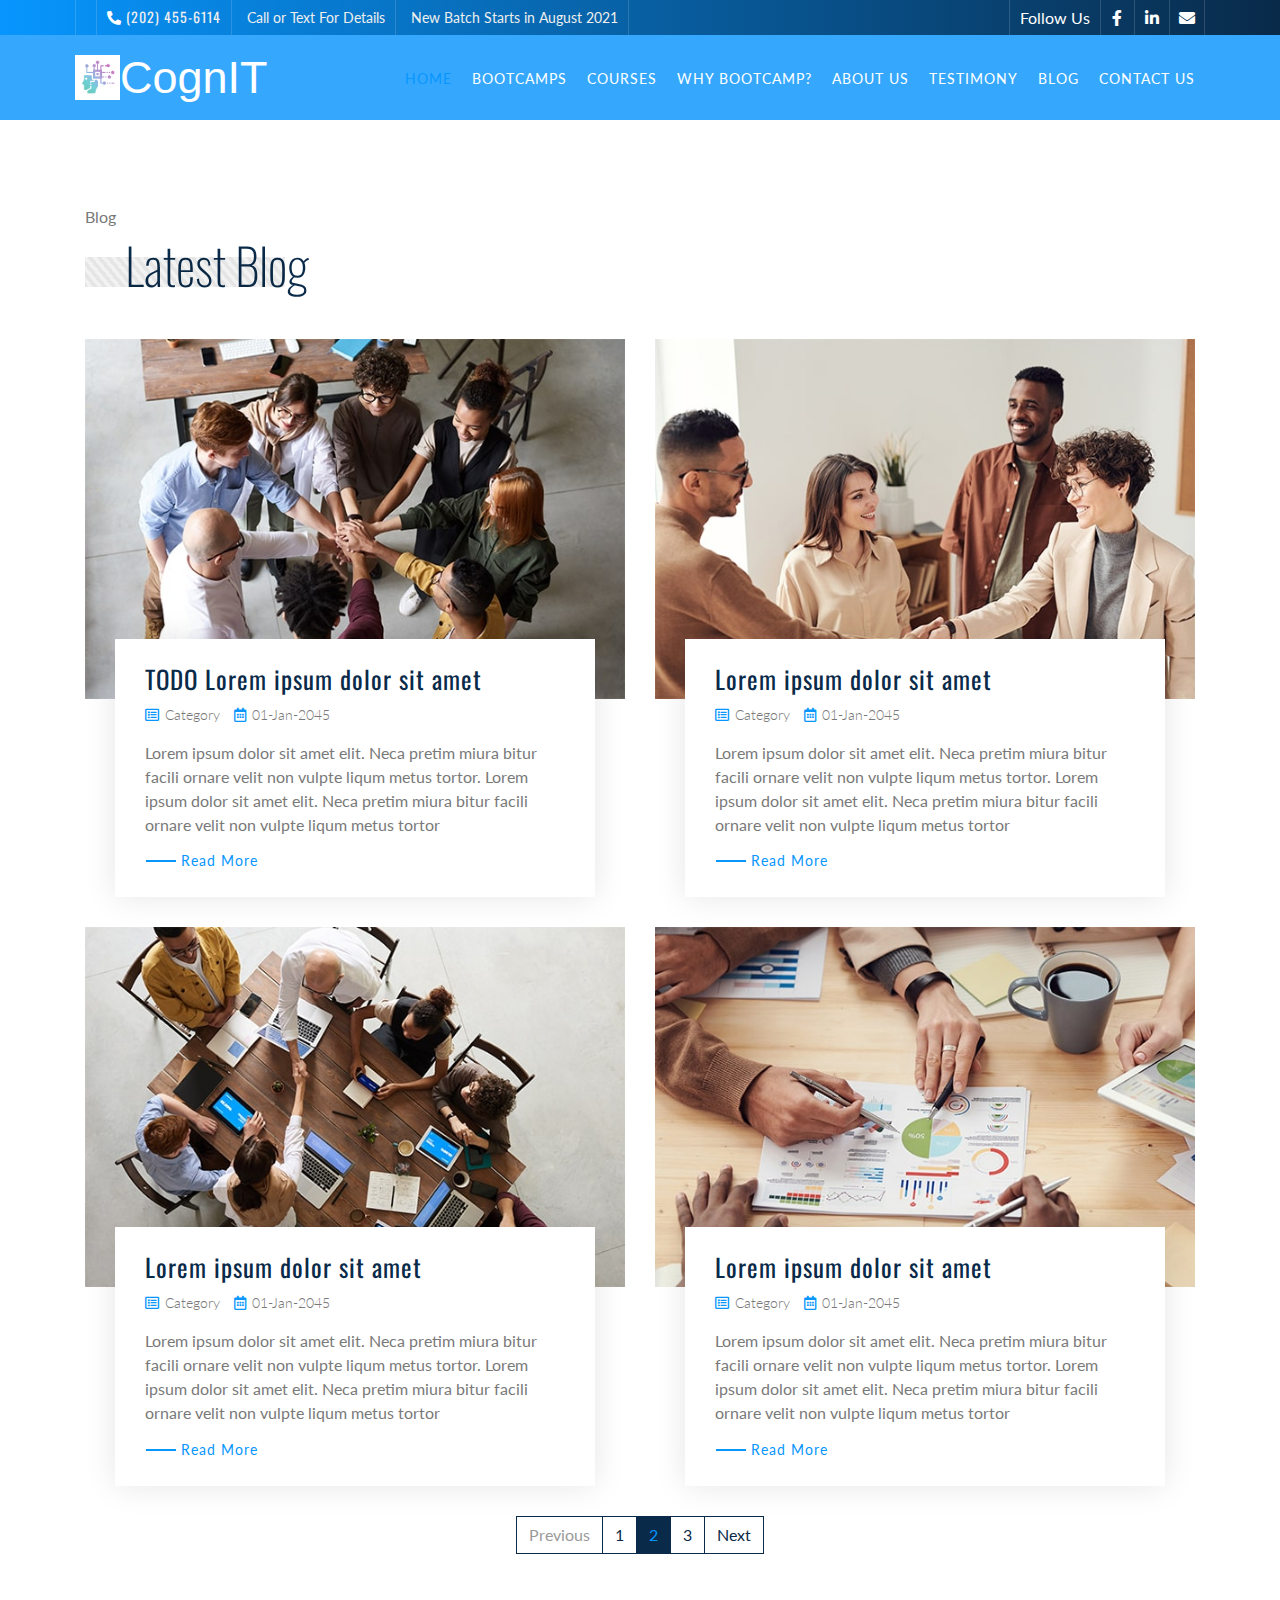
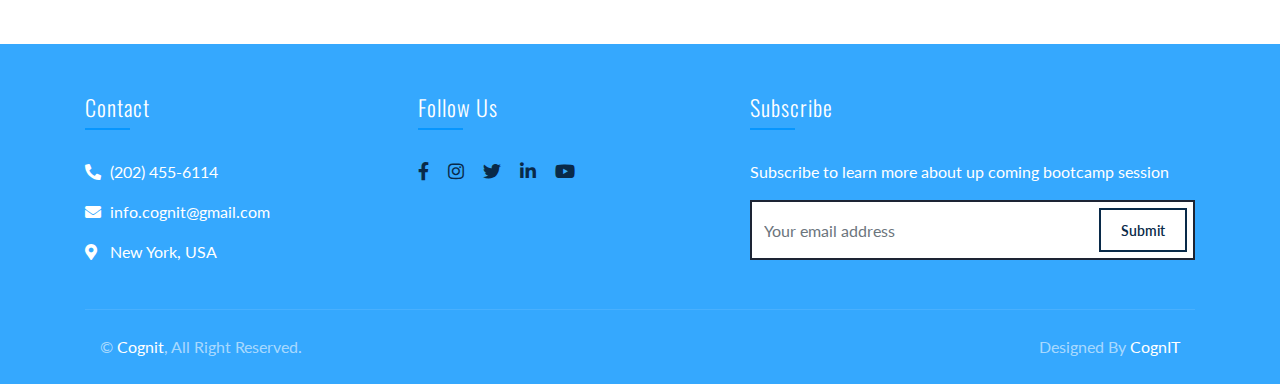
==== blog.html @ 8cdeff23 "Adding header and footer to blog page" ====
<!DOCTYPE html>
<html lang="en">
    <head>
        <meta charset="utf-8">
        <title>Confer - Consulting Website Template Free Download</title>
        <meta content="width=device-width, initial-scale=1.0" name="viewport">
        <meta content="Consulting Website Template Free Download" name="keywords">
        <meta content="Consulting Website Template Free Download" name="description">

        <!-- Favicon -->
        <link href="img/favicon.ico" rel="icon">

        <!-- Google Font -->
        <link href="https://fonts.googleapis.com/css2?family=Lato&family=Oswald:wght@200;300;400&display=swap" rel="stylesheet">
        
        <!-- CSS Libraries -->
        <link href="https://stackpath.bootstrapcdn.com/bootstrap/4.4.1/css/bootstrap.min.css" rel="stylesheet">
        <link href="https://cdnjs.cloudflare.com/ajax/libs/font-awesome/5.10.0/css/all.min.css" rel="stylesheet">
        <link href="lib/animate/animate.min.css" rel="stylesheet">
        <link href="lib/owlcarousel/assets/owl.carousel.min.css" rel="stylesheet">

        <!-- Template Stylesheet -->
        <link href="css/style.css" rel="stylesheet">
    </head>

        <body class="page">
        <!-- Top Bar Start -->
        <div class="top-bar d-none d-md-block">
            <div class="container-fluid">
                <div class="row">
                    <div class="col-md-8">
                        <div class="top-bar-left">
                            <div class="text">
                            </div>
                            <div class="text">
                                <i class="fa fa-phone-alt"></i>
                                <h2>(202) 455-6114</h2>
                            </div>
                            <div class="text">
                                <p>Call or Text For Details</p>
                            </div>
                            <div class="text" class="announcement">
                                <p>New Batch Starts in August 2021</p>
                            </div>
                        </div>
                    </div>
                    <div class="col-md-4">
                        <div class="top-bar-right">
                            <div class="text">Follow Us</div>
                            <div class="social">
                                <a href="https://www.facebook.com/cognit.info" target="_blank"><i class="fab fa-facebook-f"></i></a>
                                <a href=""><i class="fab fa-linkedin-in"></i></a>
                                <!--                                <a href=""><i class="fab fa-instagram"></i></a>-->
                                <!--                                <a href=""><i class="fab fa-twitter"></i></a>-->
                                <a href="mailto: info.cognit@gmail.com"><i class="fab fa fa-envelope"></i></a>
                            </div>
                        </div>
                    </div>
                </div>
            </div>
        </div>
        <!-- Top Bar End -->

        <!-- Nav Bar Start -->
        <div class="navbar navbar-expand-lg bg-dark navbar-dark">
            <div class="container-fluid">
                <img class="navbar-brand-logo" src="img/cognit-logo.png" alt="Image">
                <a href="index.html" class="navbar-brand">CognIT</a>
                <button type="button" class="navbar-toggler" data-toggle="collapse" data-target="#navbarCollapse">
                    <span class="navbar-toggler-icon"></span>
                </button>

                <div class="collapse navbar-collapse justify-content-between" id="navbarCollapse">
                    <div class="navbar-nav ml-auto">
                        <a href="index.html" class="nav-item nav-link active">Home</a>
                        <a href="index.html#bootcamps" class="nav-item nav-link">Bootcamps</a>
                        <a href="index.html#courses" class="nav-item nav-link">Courses</a>
                        <a href="index.html#why-bootcamp" class="nav-item nav-link">Why Bootcamp?</a>
                        <a href="index.html#about-us" class="nav-item nav-link">About Us</a>
                        <a href="index.html#testimonial" class="nav-item nav-link">Testimony</a>
                        <a href="blog.html" class="nav-item nav-link">Blog</a>
                        <a href="contact-us.html" class="nav-item nav-link">Contact Us</a>
                    </div>
                </div>
            </div>
        </div>
        <!-- Nav Bar End -->
        
        <!-- Blog Start -->
        <div class="blog blog-page mt-125">
            <div class="container">
                <div class="section-header">
                    <p>Blog</p> <!--CognIT Blog-->
                    <h2>Latest Blog</h2>
                </div>
                <div class="row">
                    <div class="col-md-6">
                        <div class="blog-item">
                            <div class="blog-img">
                                <img src="img/blog-1.jpg" alt="Blog">
                            </div>
                            <div class="blog-content">
                                <h2 class="blog-title"> TODO Lorem ipsum dolor sit amet</h2>
                                <div class="blog-meta">
                                    <i class="fa fa-list-alt"></i>
                                    <a href="">Category</a>
                                    <i class="fa fa-calendar-alt"></i>
                                    <p>01-Jan-2045</p>
                                </div>
                                <div class="blog-text">
                                    <p>
                                        Lorem ipsum dolor sit amet elit. Neca pretim miura bitur facili ornare velit non vulpte liqum metus tortor. Lorem ipsum dolor sit amet elit. Neca pretim miura bitur facili ornare velit non vulpte liqum metus tortor
                                    </p>
                                    <a class="btn" href="">Read More</a>
                                </div>
                            </div>
                        </div>
                    </div>
                    <div class="col-md-6">
                        <div class="blog-item">
                            <div class="blog-img">
                                <img src="img/blog-2.jpg" alt="Blog">
                            </div>
                            <div class="blog-content">
                                <h2 class="blog-title">Lorem ipsum dolor sit amet</h2>
                                <div class="blog-meta">
                                    <i class="fa fa-list-alt"></i>
                                    <a href="">Category</a>
                                    <i class="fa fa-calendar-alt"></i>
                                    <p>01-Jan-2045</p>
                                </div>
                                <div class="blog-text">
                                    <p>
                                        Lorem ipsum dolor sit amet elit. Neca pretim miura bitur facili ornare velit non vulpte liqum metus tortor. Lorem ipsum dolor sit amet elit. Neca pretim miura bitur facili ornare velit non vulpte liqum metus tortor
                                    </p>
                                    <a class="btn" href="">Read More</a>
                                </div>
                            </div>
                        </div>
                    </div>
                    <div class="col-md-6">
                        <div class="blog-item">
                            <div class="blog-img">
                                <img src="img/blog-3.jpg" alt="Blog">
                            </div>
                            <div class="blog-content">
                                <h2 class="blog-title">Lorem ipsum dolor sit amet</h2>
                                <div class="blog-meta">
                                    <i class="fa fa-list-alt"></i>
                                    <a href="">Category</a>
                                    <i class="fa fa-calendar-alt"></i>
                                    <p>01-Jan-2045</p>
                                </div>
                                <div class="blog-text">
                                    <p>
                                        Lorem ipsum dolor sit amet elit. Neca pretim miura bitur facili ornare velit non vulpte liqum metus tortor. Lorem ipsum dolor sit amet elit. Neca pretim miura bitur facili ornare velit non vulpte liqum metus tortor
                                    </p>
                                    <a class="btn" href="">Read More</a>
                                </div>
                            </div>
                        </div>
                    </div>
                    <div class="col-md-6">
                        <div class="blog-item">
                            <div class="blog-img">
                                <img src="img/blog-4.jpg" alt="Blog">
                            </div>
                            <div class="blog-content">
                                <h2 class="blog-title">Lorem ipsum dolor sit amet</h2>
                                <div class="blog-meta">
                                    <i class="fa fa-list-alt"></i>
                                    <a href="">Category</a>
                                    <i class="fa fa-calendar-alt"></i>
                                    <p>01-Jan-2045</p>
                                </div>
                                <div class="blog-text">
                                    <p>
                                        Lorem ipsum dolor sit amet elit. Neca pretim miura bitur facili ornare velit non vulpte liqum metus tortor. Lorem ipsum dolor sit amet elit. Neca pretim miura bitur facili ornare velit non vulpte liqum metus tortor
                                    </p>
                                    <a class="btn" href="">Read More</a>
                                </div>
                            </div>
                        </div>
                    </div>
                </div>
                <div class="row">
                    <div class="col-12">
                        <ul class="pagination justify-content-center">
                            <li class="page-item disabled"><a class="page-link" href="#">Previous</a></li>
                            <li class="page-item"><a class="page-link" href="#">1</a></li>
                            <li class="page-item active"><a class="page-link" href="#">2</a></li>
                            <li class="page-item"><a class="page-link" href="#">3</a></li>
                            <li class="page-item"><a class="page-link" href="#">Next</a></li>
                        </ul> 
                    </div>
                </div>
            </div>
        </div>
        <!-- Blog End -->

        <!-- Footer Start -->
        <div class="footer">
            <div class="container">
                <div class="row">
                    <div class="col-lg-7">
                        <div class="row">
                            <div class="col-md-6">
                                <div class="footer-contact">
                                    <h2>Contact</h2>
                                    <p><i class="fa fa-phone-alt"></i>(202) 455-6114</p>
                                    <p><i class="fa fa-envelope"></i>info.cognit@gmail.com</p>
                                    <p><i class="fa fa-map-marker-alt"></i>New York, USA</p>
                                </div>
                            </div>
                            <div class="col-md-6">
                                <div class="footer-contact">
                                    <h2>Follow Us</h2>
                                    <div class="footer-social">
                                        <a href="https://www.facebook.com/cognit.info"><i class="fab fa-facebook-f"></i></a>
                                        <a href="TODO"><i class="fab fa-instagram"></i></a>
                                        <a href="TODO"><i class="fab fa-twitter"></i></a>
                                        <a href="TODO"><i class="fab fa-linkedin-in"></i></a>
                                        <a href="TODO"><i class="fab fa-youtube"></i></a>
                                    </div>
                                </div>
                            </div>
                        </div>
                    </div>
                    <div class="col-lg-5">
                        <div class="footer-newsletter">
                            <h2>Subscribe</h2>
                            <p>
                                Subscribe to learn more about up coming bootcamp session
                            </p>
                            <div class="form">
                                <input class="form-control" placeholder="Your email address">
                                <button class="btn">Submit</button>
                            </div>
                        </div>
                    </div>
                </div>
            </div>
            <div class="container copyright">
                <div class="row">
                    <div class="col-md-6">
                        <p>&copy; <a href="#">Cognit</a>, All Right Reserved.</p>
                    </div>
                    <div class="col-md-6">
                        <!--<p>Designed By <a href="https://htmlcodex.com">HTML Codex</a></p>-->
                        <p>Designed By <a href="#">CognIT</a></p>
                    </div>
                </div>
            </div>
        </div>
        <!-- Footer End -->

        <a href="#" class="back-to-top"><i class="fa fa-chevron-up"></i></a>

        <!-- JavaScript Libraries -->
        <script src="https://code.jquery.com/jquery-3.4.1.min.js"></script>
        <script src="https://stackpath.bootstrapcdn.com/bootstrap/4.4.1/js/bootstrap.bundle.min.js"></script>
        <script src="lib/easing/easing.min.js"></script>
        <script src="lib/owlcarousel/owl.carousel.min.js"></script>
        <script src="lib/waypoints/waypoints.min.js"></script>
        <script src="lib/counterup/counterup.min.js"></script>
        
        <!-- Contact Javascript File -->
        <script src="mail/jqBootstrapValidation.min.js"></script>
        <script src="mail/contact.js"></script>

        <!-- Template Javascript -->
        <script src="js/main.js"></script>
    </body>
</html>
---- css/style.css ----
/*******************************/
/********* General CSS *********/
/*******************************/
body {
    color: #797979;
    background: #ffffff;
    font-family: 'Lato', sans-serif;
}

h1,
h2, 
h3, 
h4,
h5, 
h6 {
    color: #092a49;
    font-family: 'Oswald', sans-serif;
}

a {
    color: #454545;
    transition: .3s;
}

a:hover,
a:active,
a:focus {
    color: #092a49;
    outline: none;
    text-decoration: none;
}

.btn:focus,
.form-control:focus {
    box-shadow: none;
}

.container-fluid {
    max-width: 1366px;
}

.back-to-top {
    position: fixed;
    display: none;
    background: #0796fe;
    width: 44px;
    height: 44px;
    text-align: center;
    line-height: 1;
    font-size: 22px;
    right: 15px;
    bottom: 15px;
    transition: background 0.5s;
    z-index: 9;
}

.back-to-top i {
    color: #092a49;
    padding-top: 10px;
}

.back-to-top:hover {
    background: #092a49;
}

.back-to-top:hover i {
    color: #0796fe;
}

@media (min-width: 992px) {
    .mt-125 {
        margin-top: 125px;
    }
}


/**********************************/
/********** Top Bar CSS ***********/
/**********************************/
.top-bar {
    position: relative;
    height: 35px;
    background-image: linear-gradient(to right, #0796fe, #092a49);
}

.top-bar .top-bar-left {
    display: flex;
    align-items: center;
    justify-content: flex-start;
}

.top-bar .top-bar-right {
    display: flex;
    align-items: center;
    justify-content: flex-end;
}

.top-bar .text {
    display: flex;
    align-items: center;
    justify-content: center;
    flex-direction: row;
    height: 35px;
    padding: 0 10px;
    text-align: center;
    border-left: 1px solid rgba(255, 255, 255, .15);
    color: #ffffff;
}

.top-bar .text .announcement {

}

.top-bar .text:last-child {
    border-right: 1px solid rgba(255, 255, 255, .15);
}

.top-bar .text i {
    font-size: 14px;
    color: #ffffff;
    margin-right: 5px;
}

.top-bar .text h2 {
    color: #eeeeee;
    font-weight: 400;
    font-size: 14px;
    letter-spacing: 1px;
    margin: 0;
}

.top-bar .text p {
    color: #eeeeee;
    font-size: 14px;
    font-weight: 400;
    margin: 0 0 0 5px;
}

.top-bar .social {
    display: flex;
    height: 35px;
    font-size: 0;
    justify-content: flex-end;
}

.top-bar .social a {
    display: flex;
    align-items: center;
    justify-content: center;
    width: 35px;
    height: 100%;
    font-size: 16px;
    color: #ffffff;
    border-right: 1px solid rgba(255, 255, 255, .15);
}

.top-bar .social a:first-child {
    border-left: 1px solid rgba(255, 255, 255, .15);
}

.top-bar .social a:hover {
    color: #092a49;
    background: #ffffff;
}

@media (min-width: 992px) {
    .top-bar {
        padding: 0 60px;
    }
}


/**********************************/
/*********** Nav Bar CSS **********/
/**********************************/
.navbar {
    position: relative;
    transition: .5s;
    z-index: 999;
}

.navbar.nav-sticky {
    position: fixed;
    top: 0;
    width: 100%;
    box-shadow: 0 2px 5px rgba(0, 0, 0, .3);
    transition: .5s;
}

.navbar .navbar-brand {
    margin: 0;
    color: #ffffff;
    font-size: 45px;
    line-height: 0px;
    font-weight: 200;
    font-family: Helvetica;
    /*text-transform: uppercase;*/
}

.navbar-brand-logo {
    max-width: 45px;
    max-height: 45px;
}

.navbar-dark .navbar-nav .nav-link,
.navbar-dark .navbar-nav .nav-link:focus,
.navbar-dark .navbar-nav .nav-link:hover,
.navbar-dark .navbar-nav .nav-link.active {
    padding: 10px 10px 8px 10px;
    color: #ffffff;
}

.navbar-dark .navbar-nav .nav-link:hover,
.navbar-dark .navbar-nav .nav-link.active {
    color: #0796fe;
    transition: none;
}

.navbar .dropdown-menu {
    margin-top: 0;
    border: 0;
    border-radius: 0;
    background: #f8f9fa;
}

@media (min-width: 992px) {
    .navbar {
        position: absolute;
        width: 100%;
        top: 35px;
        padding: 20px 60px;
        background: rgba(9, 42, 73, .2)!important;
        z-index: 9;
    }
    
    .navbar.nav-sticky {
        padding: 10px 60px;
        background: #35a8fe !important;
    }
    
    .page .navbar {
        background: #35a8fe !important;
    }
    
    .navbar a.nav-link {
        padding: 8px 15px;
        font-size: 14px;
        letter-spacing: 1px;
        text-transform: uppercase;
    }
}

@media (max-width: 991.98px) {   
    .navbar {
        padding: 15px;
        background: #092a49 !important;
    }
    
    .navbar a.nav-link {
        padding: 5px;
    }
    
    .navbar .dropdown-menu {
        box-shadow: none;
    }
}


/*******************************/
/********** Hero CSS ***********/
/*******************************/
.carousel {
    position: relative;
    width: 100%;
    height: calc(100vh - 35px);
    min-height: 400px;
    background: #ffffff;
    margin-top: 5px;
    margin-bottom: 45px;
}

.carousel .container-fluid {
    padding: 0;
}

.carousel .carousel-item {
    position: relative;
    width: 100%;
    height: calc(100vh - 35px);
    display: flex;
    align-items: center;
    justify-content: center;
    flex-direction: column;
}

.carousel .carousel-img {
    position: relative;
    width: 100%;
    height: 100%;
    text-align: right;
    overflow: hidden;
}

.carousel .carousel-img::after {
    position: absolute;
    content: "";
    top: 0;
    right: 0;
    bottom: 0;
    left: 0;
    background: rgba(9, 42, 73, .3);
    z-index: 1;
}

.carousel .carousel-img img {
    width: 100%;
    height: 100%;
    object-fit: cover;
}

.carousel .carousel-text {
    position: absolute;
    max-width: 700px;
    height: calc(100vh - 35px);
    display: flex;
    align-items: center;
    justify-content: center;
    flex-direction: column;
    z-index: 2;
}

.carousel .carousel-text h1 {
    text-align: center;
    color: #0a96fe;
    font-size: 60px;
    font-weight: 200;
    margin-bottom: 20px;
    font-family: Helvetica;
}

.carousel .carousel-text h3 {
    text-align: center;
    color: #ffffff;
    font-size: 30px;
    font-weight: 200;
    margin-bottom: 20px;
    font-style: italic;
}

.carousel .carousel-text p {
    color: #ffffff;
    text-align: center;
    font-size: 16px;
    margin-bottom: 25px;
}

.carousel .carousel-text .btn {
    padding: 15px 30px;
    font-size: 16px;
    letter-spacing: 1px;
    color: #ffffff;
    background: none;
    border: 2px solid #ffffff;
    border-radius: 0;
    transition: .3s;
}

.carousel .carousel-text .btn i {
    margin-right: 5px;
}

.carousel .carousel-text .btn:hover {
    color: #0796fe;
    background: #ffffff;
}

.carousel .carousel-btn .btn:first-child {
    margin-right: 15px;
}

.carousel .owl-nav {
    position: absolute;
    width: 122px;
    right: 2px;
    bottom: 2px;
    display: flex;
    z-index: 9;
}

.carousel .owl-nav .owl-prev,
.carousel .owl-nav .owl-next {
    width: 60px;
    height: 60px;
    display: flex;
    align-items: center;
    justify-content: center;
    color: #0796fe;
    background: #092a49;
    font-size: 22px;
    transition: .5s;
}

.carousel .owl-nav .owl-prev:hover,
.carousel .owl-nav .owl-next:hover {
    color: #ffffff;
    background: #0796fe;
}

.carousel .owl-nav .owl-prev {
    margin-right: 2px;
}

.carousel .animated {
    -webkit-animation-duration: 3s;
    animation-duration: 3s;
}

#videoModal .modal-dialog {
    position: relative;
    max-width: 800px;
    margin: 60px auto 0 auto;
}

#videoModal .modal-body {
    position: relative;
    padding: 0px;
}

#videoModal .close {
    position: absolute;
    width: 30px;
    height: 30px;
    right: 0px;
    top: -30px;
    z-index: 999;
    font-size: 30px;
    font-weight: normal;
    color: #ffffff;
    background: #000000;
    opacity: 1;
}

@media (max-width: 991.98px) {
    .carousel,
    .carousel .carousel-item,
    .carousel .carousel-text {
        height: calc(100vh - 105px);
    }
    
    .carousel .carousel-text h1 {
        font-size: 35px;
    }
    
    .carousel .carousel-text p {
        font-size: 16px;
    }
    
    .carousel .carousel-text .btn {
        padding: 12px 30px;
        font-size: 15px;
        letter-spacing: 0;
    }
}

@media (max-width: 767.98px) {
    .carousel,
    .carousel .carousel-item,
    .carousel .carousel-text {
        height: calc(100vh - 70px);
    }
    
    .carousel .carousel-text h1 {
        font-size: 30px;
    }
    
    .carousel .carousel-text .btn {
        padding: 10px 25px;
        font-size: 15px;
        letter-spacing: 0;
    }
}

@media (max-width: 575.98px) {
    .carousel .carousel-text h1 {
        font-size: 25px;
    }
    
    .carousel .carousel-text .btn {
        padding: 8px 20px;
        font-size: 14px;
        letter-spacing: 0;
    }
}


/*******************************/
/******* Section Header ********/
/*******************************/
.section-header {
    position: relative;
    text-align: left;
    margin-bottom: 45px;
}

.section-header p {
    margin-bottom: 5px;
    position: relative;
    font-size: 16px;
}

.section-header h2 {
    margin: 0 0 0 40px;
    position: relative;
    font-size: 50px;
    font-weight: 200;
}

.section-header h2::after {
    content: "";
    position: absolute;
    width: 200px;
    height: 0;
    top: 23px;
    left: -40px;
    border-bottom: 30px solid;
    border-image: repeating-linear-gradient( 60deg, rgba(0,0,0,.05), rgba(0,0,0,.05) 1.5%, rgba(0,0,0,.1) 1.5%, rgba(0,0,0,.1) 3%) 30;
}

.section-header h2:hover::after {
    border-image: repeating-linear-gradient( 60deg, rgba(0,0,0,.1), rgba(0,0,0,.1) 1.5%, rgba(0,0,0,.05) 1.5%, rgba(0,0,0,.05) 3%) 30;
}

@media (max-width: 991.98px) {
    .section-header h2 {
        font-size: 45px;
    }
}

@media (max-width: 767.98px) {
    .section-header h2 {
        font-size: 40px;
    }
}

@media (max-width: 575.98px) {
    .section-header h2 {
        font-size: 35px;
    }
}


/*******************************/
/********** Fact CSS ***********/
/*******************************/
.fact {
    position: relative;
    width: 100%;
    padding: 45px 0 15px 0;
}

.fact .fact-item {
    position: relative;
    width: 100%;
    margin-bottom: 30px;
    padding: 30px 0 25px 0;
    text-align: center;
    background: #ffffff;
    border: 1px solid transparent;
    box-shadow: 0 0 30px rgba(0, 0, 0, .1);
    transition: .3s;
}

.fact .fact-item:hover {
    border-color: rgba(0, 0, 0, .1);
    box-shadow: none;
}

.fact .fact-item img {
    max-height: 50px;
    margin-bottom: 15px;
}

.fact .fact-item h2 {
    font-size: 22px;
    font-weight: 300;
    letter-spacing: 1px;
}


/*******************************/
/********** About CSS **********/
/*******************************/
.about {
    position: relative;
    width: 100%;
    padding: 45px 0;
}

.about .section-header {
    margin-bottom: 30px;
    margin-left: 0;
}

.about .about-img {
    position: relative;
    width: 100%;
    height: 100%;
    overflow: hidden;
    transition: .5s;
}

.about .about-img::after {
    position: absolute;
    content: "";
    top: 60px;
    right: 60px;
    bottom: 60px;
    left: 60px;
    background: transparent;
    border: 30px solid;
    border-image: repeating-linear-gradient( 45deg, rgba(0,0,0,.05), rgba(0,0,0,.05) .5%, rgba(0,0,0,.1) .5%, rgba(0,0,0,.1) 1%) 30;
    z-index: 1;
}

.about .about-img:hover::after {
    border-image: repeating-linear-gradient( 45deg, rgba(0,0,0,.1), rgba(0,0,0,.1) .5%, rgba(0,0,0,.05) .5%, rgba(0,0,0,.05) 1%) 30;
}

.about .about-img-1 {
    position: relative;
    height: 100%;
    height: 100%;
    margin: 0 150px 150px 0;
}

.about .about-img-2 {
    position: absolute;
    height: 100%;
    height: 100%;
    top: 150px;
    left: 150px;
    z-index: 1;
}

.about .about-img-1 img,
.about .about-img-2 img {
    position: relative;
    width: 100%;
}

.about .about-text p {
    font-size: 16px;
}

.about .about-text a.btn {
    position: relative;
    margin-top: 15px;
    padding: 12px 25px;
    font-size: 16px;
    font-weight: 600;
    letter-spacing: 1px;
    color: #092a49;
    border: 2px solid #092a49;
    border-radius: 0;
    background: none;
    transition: .3s;
}

.about .about-text a.btn:hover {
    color: #0796fe;
    background: #092a49;
}

@media (max-width: 767.98px) {
    .about .about-img {
        margin-bottom: 30px;
        height: auto;
    }
}


/*******************************/
/********* Service CSS *********/
/*******************************/
.service {
    position: relative;
    width: 100%;
    padding: 45px 0 15px 0;
}

.service .service-item {
    position: relative;
    width: 100%;
    margin-bottom: 30px;
    padding: 30px;
    text-align: center;
    border: 1px solid rgba(0, 0, 0, .1);
    transition: .3s;
}

.service .service-item:hover {
    border-color: transparent;
    box-shadow: 0 0 30px rgba(0, 0, 0, .1);
}

.service .service-item img {
    max-height: 50px;
    margin-bottom: 20px;
}

.service .service-item h3 {
    margin-bottom: 10px;
    font-size: 22px;
    font-weight: 300;
    letter-spacing: 1px;
}

.service .service-item p {
    margin-bottom: 10px;
    font-size: 16px;
}

.service .service-item a {
    position: relative;
    font-size: 16px;
    color: #0796fe;
    transition: .3s;
}

.service .service-item a::after {
    content: "";
    position: absolute;
    width: 80%;
    height: 2px;
    bottom: -3px;
    left: 10%;
    background: #0796fe;
}

.service .service-item:hover a.btn {
    color: #092a49;
    background: #1d2434;
    border-color: #1d2434;
}

.syllabus {
    margin-top: 25px;
}
.syllabus h3 {
    margin: 0 0 10px 40px;
    position: relative;
    font-size: 35px;
    font-weight: 200;
}

#syllabus-request {
    padding: 10px 10px;
    margin: 0 0 10px 40px;
    font-size: 16px;
    font-weight: 600;
    text-align: center;
    letter-spacing: 1px;
    color: #092a49;
    background: none;
    border: 2px solid #092a49;
    border-radius: 0;
    transition: .3s;
    width: 196px;
    position: relative;
}

#syllabus-request:hover {
    color: #ffffff;
    background: #35a8fe;
}

/*******************************/
/********* Feature CSS *********/
/*******************************/
.feature {
    position: relative;
    width: 100%;
    padding: 45px 0;
}

.feature .col-md-6 {
    height: 100%;
}

.feature .feature-img {
    position: relative;
    width: 100%;
    height: 100%;
    display: flex;
    align-items: flex-end;
    justify-content: flex-start;
}

.feature .feature-img::after {
    position: absolute;
    content: "";
    width: 100%;
    height: 70%;
    top: 30%;
    left: 0;
    border: 30px solid;
    border-image: repeating-linear-gradient( 45deg, rgba(0,0,0,.05), rgba(0,0,0,.05) .5%, rgba(0,0,0,.1) .5%, rgba(0,0,0,.1) 1%) 30;
    z-index: 1;
}

.feature .feature-img:hover::after {
    border-image: repeating-linear-gradient( 45deg, rgba(0,0,0,.1), rgba(0,0,0,.1) .5%, rgba(0,0,0,.05) .5%, rgba(0,0,0,.05) 1%) 30;
}

.feature .feature-img img {
    position: relative;
    max-width: 100%;
    max-height: 100%;
    margin: 0 30px 30px 30px;
    z-index: 2;
}

@media (max-width: 767.98px) {
    .feature .feature-img {
        margin-bottom: 45px;
    }
}

.feature .counters .col-6 {
    padding-top: 25px;
    display: flex;
    flex-direction: row;
}

.feature .counters i {
    padding: 5px 15px 0 0;
    font-size: 28px;
    color: #0796fe;
}

.feature .counters h2 {
    position: relative;
    display: inline-block;
    color: #0796fe;
    font-size: 30px;
    font-weight: 300;
}

.feature .counters h2::after {
    position: absolute;
    content: "+";
    top: -15px;
    right: -15px;
}

.feature .counters p {
    color: #092a49;
    font-size: 20px;
    margin: 0;
}


/*******************************/
/*********** Team CSS **********/
/*******************************/
.team {
    position: relative;
    width: 100%;
    padding: 45px 0 15px 0;
}

.team .team-item {
    position: relative;
    margin-bottom: 75px;
}

.team .team-img {
    position: relative;
}

.team .team-img img {
    width: 100%;
}

.team .team-text {
    position: absolute;
    width: calc(100% - 30px);
    height: 96px;
    bottom: -46px;
    left: 15px;
    padding: 25px 15px;
    text-align: center;
    background: rgba(256, 256, 256, .9);
    box-shadow: 0 0 30px rgba(0, 0, 0, .1);
    transition: .3s;
    overflow: hidden;
}

.team .team-text h2 {
    color: #0796fe;
    font-size: 16px;
    font-weight: 400;
    letter-spacing: 1px;
    margin-bottom: 10px;
}

.team .team-text p {
    margin-bottom: 20px;
    color: #092a49;
}

.team .team-social {
    position: relative;
    font-size: 0;
}

.team .team-social a {
    display: inline-block;
    width: 35px;
    height: 35px;
    margin: 0 3px;
    padding: 5px 0;
    text-align: center;
    font-size: 14px;
    color: #092a49;
    border: 2px solid #092a49;
    transition: .3s;
}

.team .team-social a:hover {
    color: #0796fe;
    border-color: #0796fe;
}

.team .team-item:hover .team-text {
    height: 160px;
}


/*******************************/
/******* Testimonial CSS *******/
/*******************************/
.testimonial {
    position: relative;
    width: 100%;
    padding: 45px 0;
}

.testimonial .testimonials-carousel {
    position: relative;
    width: calc(100% + 30px);
    margin: 0 -15px;
}

.testimonial .testimonial-item {
    position: relative;
    width: 100%;
    padding: 0 15px;
    display: flex;
    align-items: flex-start;
    justify-content: center;
    flex-direction: column;
    overflow: hidden;
}

.testimonial .testimonial-item img {
    position: relative;
    width: 80px;
    border-radius: 80px;
    margin-bottom: 15px;
}

.testimonial .testimonial-item p {
    margin-bottom: 15px;
}

.testimonial .testimonial-item h2 {
    position: relative;
    color: #092a49;
    font-size: 16px;
    letter-spacing: 1px;
    margin-bottom: 5px;
    padding-bottom: 3px;
}

.testimonial .testimonial-item h2::before {
    position: absolute;
    content: "";
    width: 30px;
    height: 2px;
    bottom: 0;
    left: 0;
    background: #0796fe;
    transition: .3s;
}

.testimonial .testimonial-item:hover h2::before {
    width: 60px;
}

.testimonial .testimonial-item h3 {
    color: #999999;
    font-size: 14px;
    font-weight: 300;
    letter-spacing: 2px;
    margin: 0;
}

.testimonial .owl-nav {
    position: relative;
    width: 100%;
    margin-top: 30px;
    display: flex;
    justify-content: center;
}

.testimonial .owl-nav .owl-prev,
.testimonial .owl-nav .owl-next {
    position: relative;
    width: 100px;
    display: flex;
    align-items: center;
    justify-content: center;
    color: #0796fe;
    font-size: 25px;
    transition: .3s;
}

.testimonial .owl-nav .owl-prev {
    padding-right: 80px;
}

.testimonial .owl-nav .owl-next {
    padding-left: 80px;
}

.testimonial .owl-nav .owl-prev:hover,
.testimonial .owl-nav .owl-next:hover {
    color: #092a49;
}

.testimonial .owl-nav .owl-prev::after,
.testimonial .owl-nav .owl-next::after {
    position: absolute;
    content: "";
    width: 80px;
    height: 3px;
    top: 11px;
    background: #0796fe;
    transition: .3s;
}

.testimonial .owl-nav .owl-prev::after {
    left: 9px;
}

.testimonial .owl-nav .owl-next::after {
    right: 9px;
}

.testimonial .owl-nav .owl-prev:hover::after {
    background: #092a49;
}

.testimonial .owl-nav .owl-next:hover::after {
    background: #092a49;
}

/*******************************/
/* Services Item */
/******************************/
#services {
    position: relative;
    width: 100%;
    padding: 45px 0;
}

#services .item-boxes {
    height: 400px;
      border: 5px solid #eaeaea;
}

.item-boxes {
  padding: 30px;
  border-radius: 4px;
  border: 1px solid #eaeaea;
  margin: 15px 0;
  webkit-transition: all 0.3s ease-in-out;
  -moz-transition: all 0.3s ease-in-out;
  transition: all 0.3s ease-in-out;
}

.item-boxes .icon {
  margin-bottom: 10px;
}

.item-boxes .icon i {
  font-size: 30px;
  line-height: 60px;
  color: #F97794;
}

.item-boxes h4 {
  font-size: 18px;
  font-weight: 500;
  margin-bottom: 15px;
}

.item-boxes p {
  margin: 0;
}

.item-boxes:hover {
  background: transparent;
  box-shadow: 0px 10px 50px 0px rgba(84, 110, 122, 0.35);
}

.services-item {
  padding: 30px 15px;
  background: #fff;
  border-radius: 4px;
  text-align: center;
  margin-bottom: 30px;
  position: relative;
  transition: all 0.3s ease-in-out;
  -moz-transition: all 0.3s ease-in-out;
  -webkit-transition: all 0.3s ease-in-out;
  -o-transition: all 0.3s ease-in-out;
}

.services-item li {
    text-align: left;
}

.services-item .icon {
  margin-bottom: 20px;
}

.services-item .icon i {
  width: 30px;
  height: 30px;
  background: #f9f9f9;
  display: inline-block;
  line-height: 60px;
  font-size: 24px;
  text-align: center;
  border-radius: 50%;
  -webkit-transform: scale(1);
  -moz-transform: scale(1);
  -ms-transform: scale(1);
  -o-transform: scale(1);
  transform: scale(1);
  transition: all 0.3s ease-in-out;
  -moz-transition: all 0.3s ease-in-out;
  -webkit-transition: all 0.3s ease-in-out;
  -o-transition: all 0.3s ease-in-out;
}

.services-item .color-1 i {
  background: #FAE3E3;
  color: #D82928 !important;
}

.services-item .color-2 i {
  background: #E6F8ED;
  color: #57D283 !important;
}

.services-item .color-3 i {
  background: #E3EAFA;
  color: #457BF4 !important;
}

.services-item .color-4 i {
  background: #F3EAD6;
  color: #f1a90a !important;
}

.services-item .color-5 i {
  background: #E7E6FF;
  color: #7271FF !important;
}

.services-item .color-6 i {
  background: #DEDEDE;
  color: #35393D !important;
}

.services-item .color-7 i {
  background: #DEDEDE;
  color: #ea290a !important;
}

.services-item .color-8 i {
  background: #DEDEDE;
  color: #35393D !important;
}

.services-item .color-9 i {
  background: #DEDEDE;
  color: #35393D !important;
}

.services-item .services-content {
  padding-left: 65px;
}

.services-item .services-content h3 {
  margin-bottom: 10px;
  font-size: 18px;
  font-weight: 500;
}

.services-item .services-content h3 a {
  color: #272727;
}

.services-item .services-content h3 a:hover {
  color: #F97794;
}

.services-item:hover {
  box-shadow: 0px 10px 50px 0px rgba(84, 110, 122, 0.35);
}

.services-item:hover .icon i {
  background: transparent;
  -webkit-transform: scale(1.1);
  -moz-transform: scale(1.1);
  -ms-transform: scale(1.1);
  -o-transform: scale(1.1);
  transform: scale(1.1);
}

/*******************************/
/*********** Blog CSS **********/
/*******************************/
.blog {
    position: relative;
    width: 100%;
    padding: 45px 0;
}

.blog .section-header {
    margin-bottom: 75px;
}

.blog .blog-carousel {
    position: relative;
    width: calc(100% + 30px);
    left: -15px;
    right: -15px;
}

.blog .blog-item {
    position: relative;
    margin: 0 15px;
}

.blog.blog-page .blog-item {
    margin: -30px 0 0 0;
}

.blog .blog-img {
    position: relative;
    width: 100%;
    z-index: 1;
}

.blog .blog-img img {
    width: 100%;
}

.blog .blog-content {
    position: relative;
    width: calc(100% - 60px);
    top: -60px;
    left: 30px;
    padding: 25px 30px;
    background: #ffffff;
    box-shadow: 0 0 30px rgba(0, 0, 0, .1);
    z-index: 2;
}

.blog .blog-content h2.blog-title {
    font-size: 25px;
    font-weight: 400;
    letter-spacing: 1px;
}

.blog .blog-meta {
    position: relative;
    margin-bottom: 15px;
}

.blog .blog-meta * {
    display: inline-block;
    margin: 0;
    padding: 0;
    font-size: 14px;
    font-weight: 300;
    color: #797979;
}

.blog .blog-meta i {
    color: #0796fe;
    margin: 0 2px 0 10px;
}

.blog .blog-meta i:first-child {
    margin-left: 0;
}

.blog .blog-text {
    position: relative;
}

.blog .blog-text p {
    margin-bottom: 10px;
}

.blog .blog-item a.btn {
    position: relative;
    padding: 0 0 0 35px;
    font-size: 14px;
    font-weight: 400;
    letter-spacing: 1px;
    color: #0796fe;
    transition: .3s;
}

.blog .blog-item a.btn:hover {
    color: #092a49;
}

.blog .blog-item a.btn::before {
    position: absolute;
    content: "";
    width: 30px;
    height: 2px;
    top: 10px;
    left: 0;
    background: #0796fe;
}

.blog .owl-nav {
    position: relative;
    width: 100%;
    margin-top: -30px;
    display: flex;
    justify-content: center;
}

.blog .owl-nav .owl-prev,
.blog .owl-nav .owl-next {
    position: relative;
    width: 100px;
    display: flex;
    align-items: center;
    justify-content: center;
    color: #0796fe;
    font-size: 25px;
    transition: .3s;
}

.blog .owl-nav .owl-prev {
    padding-right: 80px;
}

.blog .owl-nav .owl-next {
    padding-left: 80px;
}

.blog .owl-nav .owl-prev:hover,
.blog .owl-nav .owl-next:hover {
    color: #092a49;
}

.blog .owl-nav .owl-prev::after,
.blog .owl-nav .owl-next::after {
    position: absolute;
    content: "";
    width: 80px;
    height: 3px;
    top: 11px;
    background: #0796fe;
    transition: .3s;
}

.blog .owl-nav .owl-prev::after {
    left: 9px;
}

.blog .owl-nav .owl-next::after {
    right: 9px;
}

.blog .owl-nav .owl-prev:hover::after {
    background: #092a49;
}

.blog .owl-nav .owl-next:hover::after {
    background: #092a49;
}

.blog .pagination {
    margin-bottom: 0;
}

.blog .pagination .page-link {
    margin-top: -30px;
    color: #092a49;
    border-radius: 0;
    border-color: #092a49;
}

.blog .pagination .page-link:hover,
.blog .pagination .page-item.active .page-link {
    color: #0796fe;
    background: #092a49;
}

.blog .pagination .disabled .page-link {
    color: #999999;
}


/*******************************/
/********* Contact CSS *********/
/*******************************/
.contact {
    position: relative;
    width: 100%;
    padding: 45px 0 15px 0;
}

#contact-us-page {
        padding: 128px 0 15px 0;
}

.contact .contact-info {
    position: relative;
    display: flex;
    padding: 30px;
    border: 1px solid rgba(0, 0, 0, .1);
    margin-bottom: 30px;
    transition: .3s;
}

.contact .contact-info:hover {
    border-color: transparent;
    box-shadow: 0 0 30px rgba(0, 0, 0, .1);
}

.contact .contact-icon {
    position: relative;
    width: 50px;
    height: 50px;
    display: flex;
    align-items: center;
    justify-content: center;
    border: 1px solid rgba(0, 0, 0, .1);
}

.contact .contact-icon i {
    font-size: 18px;
    color: #0796fe;
}

.contact .contact-text {
    position: relative;
    display: flex;
    flex-direction: column;
    padding-left: 15px;
}

.contact .contact-text h3 {
    font-size: 16px;
    font-weight: 400;
    color: #092a49;
    letter-spacing: 1px;
}

.contact .contact-text p {
    margin: 0;
    font-size: 16px;
}

.contact .contact-form {
    position: relative;
    padding: 30px;
    border: 1px solid rgba(0, 0, 0, .1);
    margin-bottom: 30px;
    transition: .3s;
}

.contact .contact-form:hover {
    border-color: transparent;
    box-shadow: 0 0 30px rgba(0, 0, 0, .1);
}

.contact .contact-form input {
    padding: 15px;
    background: none;
    border-radius: 0;
    border: 1px solid rgba(0, 0, 0, .1);
}

.contact .contact-form textarea {
    height: 100px;
    padding: 8px 15px;
    background: none;
    border-radius: 0;
    border: 1px solid rgba(0, 0, 0, .1);
}

.contact .contact-form .btn {
    padding: 15px 30px;
    font-size: 16px;
    font-weight: 600;
    letter-spacing: 1px;
    color: #092a49;
    background: none;
    border: 2px solid #092a49;
    border-radius: 0;
    transition: .3s;
}

.contact .contact-form .btn:hover {
    color: #0796fe;
    background: #092a49;
}

.contact .help-block ul {
    margin: 0;
    padding: 0;
    list-style-type: none;
}


/*******************************/
/******* Single Page CSS *******/
/*******************************/
.single {
    position: relative;
    width: 100%;
    padding: 45px 0 15px 0;
}

.single img {
    width: 100%;
    margin: 0 0 25px 0;
}

.single .table,
.single .list-group {
    margin-bottom: 30px;
}

.single .ul-group {
    padding: 0;
    list-style: none;
}

.single .ul-group li {
    margin-left: 2px;
}

.single .ul-group li::before {
    position: relative;
    content: "\f0da";
    font-family: "Font Awesome 5 Free";
    font-weight: 900;
    margin-right: 10px;
}

.single .ol-group {
    padding-left: 18px;
}


/*******************************/
/********* Footer CSS **********/
/*******************************/
.footer {
    position: relative;
    margin-top: 45px;
    padding-top: 50px;
    background: #35a8fe;
}

.footer .footer-contact,
.footer .footer-link,
.footer .footer-newsletter {
    position: relative;
    margin-bottom: 45px;
    color: #ffffff;
}

.footer .footer-contact h2,
.footer .footer-link h2,
.footer .footer-newsletter h2 {
    position: relative;
    margin-bottom: 30px;
    padding-bottom: 10px;
    font-size: 22px;
    font-weight: 300;
    letter-spacing: 1px;
    color: #ffffff;
}

.footer .footer-contact h2::after,
.footer .footer-link h2::after,
.footer .footer-newsletter h2::after {
    position: absolute;
    content: "";
    width: 45px;
    height: 2px;
    bottom: 0;
    left: 0;
    background: #0796fe;
}

.footer .footer-link a {
    display: block;
    margin-bottom: 10px;
    color: #ffffff;
    transition: .3s;
}

.footer .footer-link a::before {
    position: relative;
    content: "\f105";
    font-family: "Font Awesome 5 Free";
    font-weight: 900;
    margin-right: 10px;
}

.footer .footer-link a:hover {
    color: #0796fe;
    letter-spacing: 1px;
}

.footer .footer-contact p i {
    width: 25px;
}

.footer .footer-social {
    position: relative;
    margin-top: 20px;
}

.footer .footer-social a {
    display: inline-block;
}

.footer .footer-social a i {
    margin-right: 15px;
    font-size: 18px;
    color: #092a49;
}

.footer .footer-social a:last-child i {
    margin: 0;
}

.footer .footer-social a:hover i {
    color: #999999;
}

.footer .footer-newsletter .form {
    position: relative;
    width: 100%;
}

.footer .footer-newsletter input {
    height: 60px;
    border: 2px solid #1d2434;
    border-radius: 0;
}

.footer .footer-newsletter .btn {
    position: absolute;
    top: 8px;
    right: 8px;
    height: 44px;
    padding: 8px 20px;
    font-size: 14px;
    font-weight: 600;
    color: #092a49;
    background: none;
    border-radius: 0;
    border: 2px solid #092a49;
    transition: .3s;
}

.footer .footer-newsletter .btn:hover {
    color: #0796fe;
    background: #092a49;
}

.footer .copyright {
    padding: 0 30px;
}

.footer .copyright .row {
    padding-top: 25px;
    padding-bottom: 25px;
    border-top: 1px solid rgba(256, 256, 256, .1);
}

.footer .copyright p {
    margin: 0;
    color: #ffffff96;
}

.footer .copyright .col-md-6:last-child p {
    text-align: right;
}

.footer .copyright p a {
    color: #ffffff;
}

.footer .copyright p a:hover {
    color: #0796fe;
}

@media (max-width: 767.98px) {
    .footer .copyright p,
    .footer .copyright .col-md-6:last-child p {
        margin: 5px 0;
        text-align: center;
    }
}
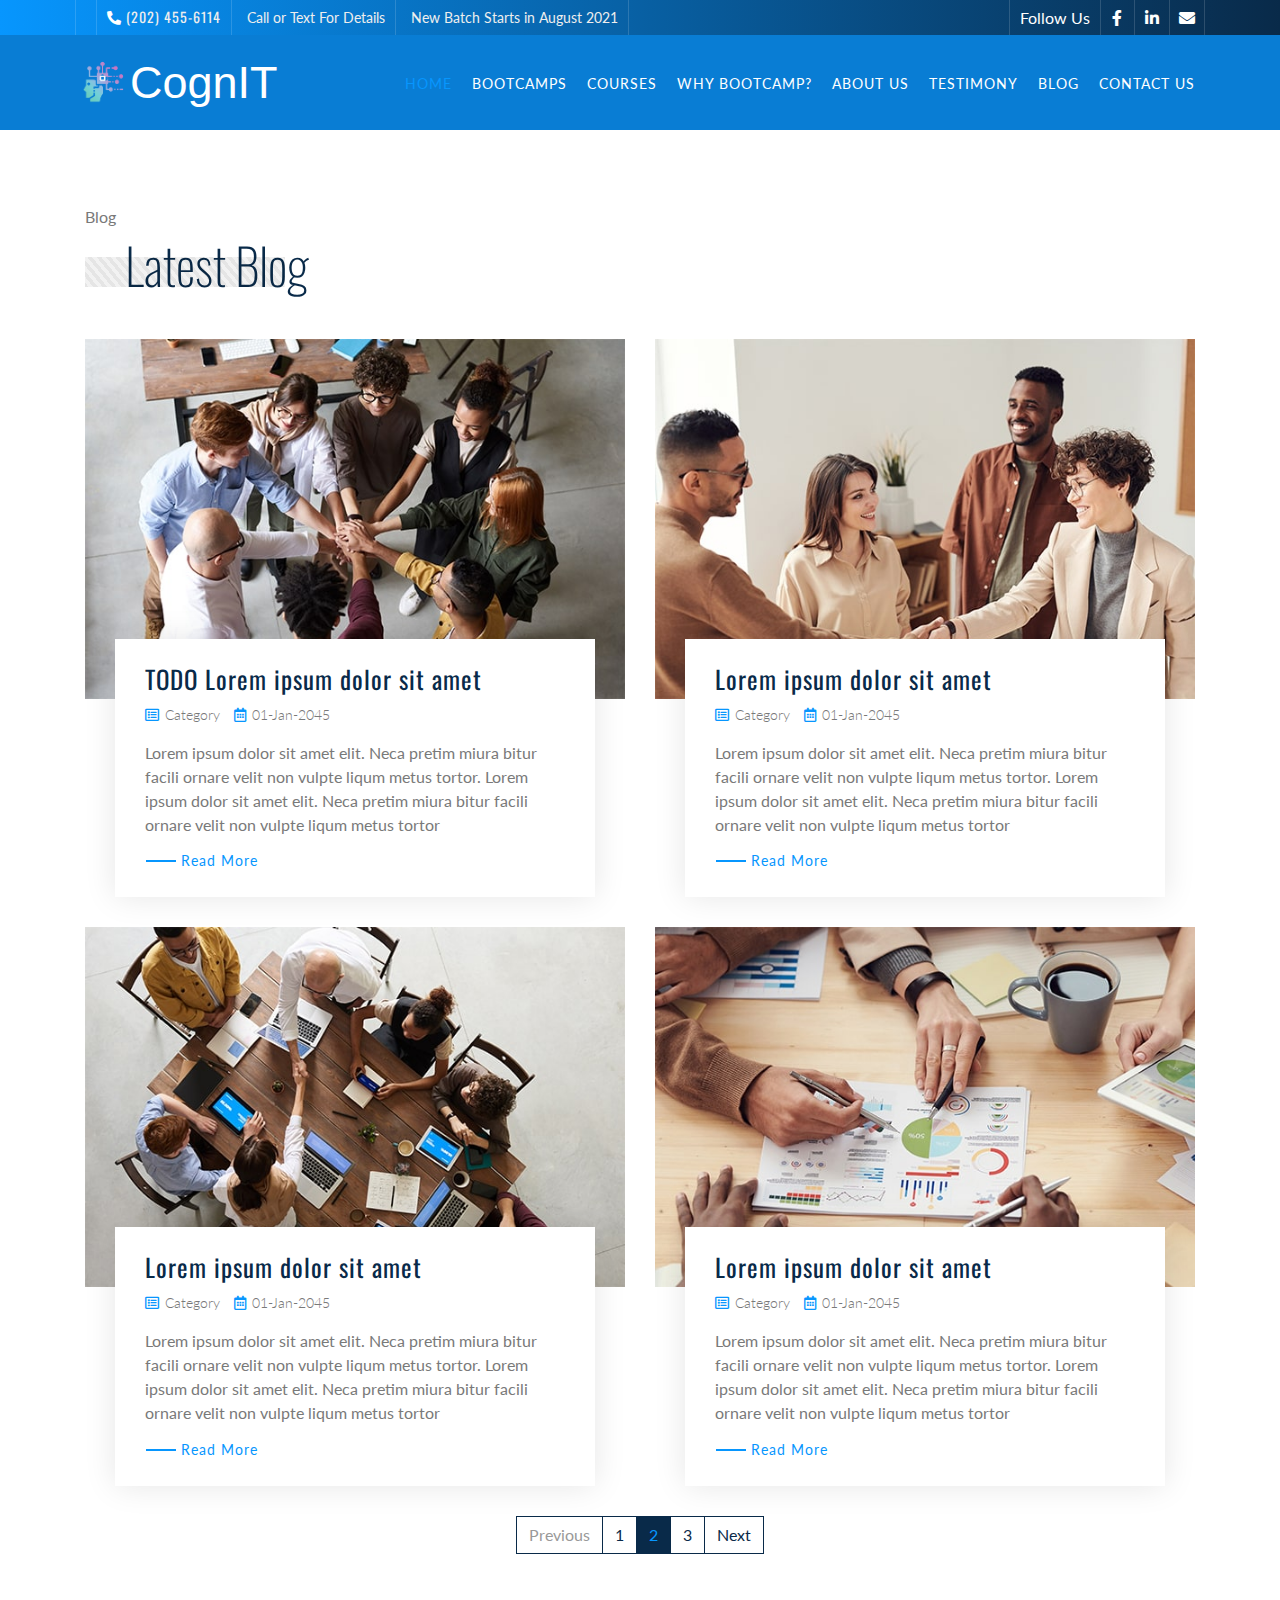
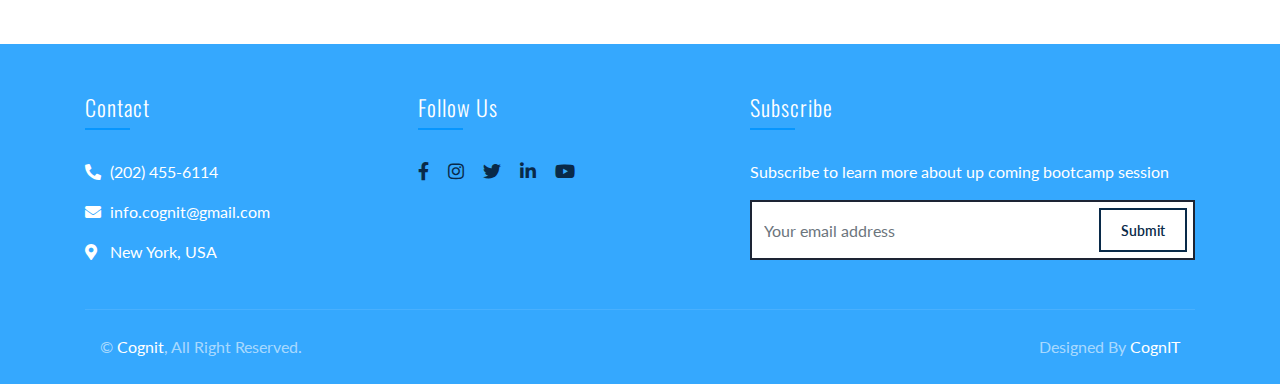
==== commit def7531d: "Adding transparent brand logo" ====
--- a/blog.html
+++ b/blog.html
@@ -1,274 +1,277 @@
 <!DOCTYPE html>
 <html lang="en">
-    <head>
-        <meta charset="utf-8">
-        <title>Confer - Consulting Website Template Free Download</title>
-        <meta content="width=device-width, initial-scale=1.0" name="viewport">
-        <meta content="Consulting Website Template Free Download" name="keywords">
-        <meta content="Consulting Website Template Free Download" name="description">
-
-        <!-- Favicon -->
-        <link href="img/favicon.ico" rel="icon">
-
-        <!-- Google Font -->
-        <link href="https://fonts.googleapis.com/css2?family=Lato&family=Oswald:wght@200;300;400&display=swap" rel="stylesheet">
-        
-        <!-- CSS Libraries -->
-        <link href="https://stackpath.bootstrapcdn.com/bootstrap/4.4.1/css/bootstrap.min.css" rel="stylesheet">
-        <link href="https://cdnjs.cloudflare.com/ajax/libs/font-awesome/5.10.0/css/all.min.css" rel="stylesheet">
-        <link href="lib/animate/animate.min.css" rel="stylesheet">
-        <link href="lib/owlcarousel/assets/owl.carousel.min.css" rel="stylesheet">
-
-        <!-- Template Stylesheet -->
-        <link href="css/style.css" rel="stylesheet">
-    </head>
-
-        <body class="page">
-        <!-- Top Bar Start -->
-        <div class="top-bar d-none d-md-block">
-            <div class="container-fluid">
-                <div class="row">
-                    <div class="col-md-8">
-                        <div class="top-bar-left">
-                            <div class="text">
-                            </div>
-                            <div class="text">
-                                <i class="fa fa-phone-alt"></i>
-                                <h2>(202) 455-6114</h2>
-                            </div>
-                            <div class="text">
-                                <p>Call or Text For Details</p>
-                            </div>
-                            <div class="text" class="announcement">
-                                <p>New Batch Starts in August 2021</p>
-                            </div>
-                        </div>
-                    </div>
-                    <div class="col-md-4">
-                        <div class="top-bar-right">
-                            <div class="text">Follow Us</div>
-                            <div class="social">
-                                <a href="https://www.facebook.com/cognit.info" target="_blank"><i class="fab fa-facebook-f"></i></a>
-                                <a href=""><i class="fab fa-linkedin-in"></i></a>
-                                <!--                                <a href=""><i class="fab fa-instagram"></i></a>-->
-                                <!--                                <a href=""><i class="fab fa-twitter"></i></a>-->
-                                <a href="mailto: info.cognit@gmail.com"><i class="fab fa fa-envelope"></i></a>
-                            </div>
-                        </div>
-                    </div>
-                </div>
-            </div>
-        </div>
-        <!-- Top Bar End -->
-
-        <!-- Nav Bar Start -->
-        <div class="navbar navbar-expand-lg bg-dark navbar-dark">
-            <div class="container-fluid">
-                <img class="navbar-brand-logo" src="img/cognit-logo.png" alt="Image">
-                <a href="index.html" class="navbar-brand">CognIT</a>
-                <button type="button" class="navbar-toggler" data-toggle="collapse" data-target="#navbarCollapse">
+
+<head>
+    <meta charset="utf-8">
+    <title>Confer - Consulting Website Template Free Download</title>
+    <meta content="width=device-width, initial-scale=1.0" name="viewport">
+    <meta content="Consulting Website Template Free Download" name="keywords">
+    <meta content="Consulting Website Template Free Download" name="description">
+
+    <!-- Favicon -->
+    <link href="img/favicon.ico" rel="icon">
+
+    <!-- Google Font -->
+    <link href="https://fonts.googleapis.com/css2?family=Lato&family=Oswald:wght@200;300;400&display=swap" rel="stylesheet">
+
+    <!-- CSS Libraries -->
+    <link href="https://stackpath.bootstrapcdn.com/bootstrap/4.4.1/css/bootstrap.min.css" rel="stylesheet">
+    <link href="https://cdnjs.cloudflare.com/ajax/libs/font-awesome/5.10.0/css/all.min.css" rel="stylesheet">
+    <link href="lib/animate/animate.min.css" rel="stylesheet">
+    <link href="lib/owlcarousel/assets/owl.carousel.min.css" rel="stylesheet">
+
+    <!-- Template Stylesheet -->
+    <link href="css/style.css" rel="stylesheet">
+</head>
+
+<body class="page">
+    <!-- Top Bar Start -->
+    <div class="top-bar d-none d-md-block">
+        <div class="container-fluid">
+            <div class="row">
+                <div class="col-md-8">
+                    <div class="top-bar-left">
+                        <div class="text">
+                        </div>
+                        <div class="text">
+                            <i class="fa fa-phone-alt"></i>
+                            <h2>(202) 455-6114</h2>
+                        </div>
+                        <div class="text">
+                            <p>Call or Text For Details</p>
+                        </div>
+                        <div class="text" class="announcement">
+                            <p>New Batch Starts in August 2021</p>
+                        </div>
+                    </div>
+                </div>
+                <div class="col-md-4">
+                    <div class="top-bar-right">
+                        <div class="text">Follow Us</div>
+                        <div class="social">
+                            <a href="https://www.facebook.com/cognit.info" target="_blank"><i class="fab fa-facebook-f"></i></a>
+                            <a href=""><i class="fab fa-linkedin-in"></i></a>
+                            <!--                                <a href=""><i class="fab fa-instagram"></i></a>-->
+                            <!--                                <a href=""><i class="fab fa-twitter"></i></a>-->
+                            <a href="mailto: info.cognit@gmail.com"><i class="fab fa fa-envelope"></i></a>
+                        </div>
+                    </div>
+                </div>
+            </div>
+        </div>
+    </div>
+    <!-- Top Bar End -->
+
+    <!-- Nav Bar Start -->
+    <div class="navbar navbar-expand-lg bg-dark navbar-dark">
+        <div class="container-fluid">
+            <img class="navbar-brand-logo" src="img/cognit-logo-removebg.png" alt="Image">
+            <a href="index.html" class="navbar-brand">CognIT</a>
+            <button type="button" class="navbar-toggler" data-toggle="collapse" data-target="#navbarCollapse">
                     <span class="navbar-toggler-icon"></span>
                 </button>
 
-                <div class="collapse navbar-collapse justify-content-between" id="navbarCollapse">
-                    <div class="navbar-nav ml-auto">
-                        <a href="index.html" class="nav-item nav-link active">Home</a>
-                        <a href="index.html#bootcamps" class="nav-item nav-link">Bootcamps</a>
-                        <a href="index.html#courses" class="nav-item nav-link">Courses</a>
-                        <a href="index.html#why-bootcamp" class="nav-item nav-link">Why Bootcamp?</a>
-                        <a href="index.html#about-us" class="nav-item nav-link">About Us</a>
-                        <a href="index.html#testimonial" class="nav-item nav-link">Testimony</a>
-                        <a href="blog.html" class="nav-item nav-link">Blog</a>
-                        <a href="contact-us.html" class="nav-item nav-link">Contact Us</a>
-                    </div>
-                </div>
-            </div>
-        </div>
-        <!-- Nav Bar End -->
-        
-        <!-- Blog Start -->
-        <div class="blog blog-page mt-125">
-            <div class="container">
-                <div class="section-header">
-                    <p>Blog</p> <!--CognIT Blog-->
-                    <h2>Latest Blog</h2>
-                </div>
-                <div class="row">
-                    <div class="col-md-6">
-                        <div class="blog-item">
-                            <div class="blog-img">
-                                <img src="img/blog-1.jpg" alt="Blog">
-                            </div>
-                            <div class="blog-content">
-                                <h2 class="blog-title"> TODO Lorem ipsum dolor sit amet</h2>
-                                <div class="blog-meta">
-                                    <i class="fa fa-list-alt"></i>
-                                    <a href="">Category</a>
-                                    <i class="fa fa-calendar-alt"></i>
-                                    <p>01-Jan-2045</p>
+            <div class="collapse navbar-collapse justify-content-between" id="navbarCollapse">
+                <div class="navbar-nav ml-auto">
+                    <a href="index.html" class="nav-item nav-link active">Home</a>
+                    <a href="index.html#bootcamps" class="nav-item nav-link">Bootcamps</a>
+                    <a href="index.html#courses" class="nav-item nav-link">Courses</a>
+                    <a href="index.html#why-bootcamp" class="nav-item nav-link">Why Bootcamp?</a>
+                    <a href="index.html#about-us" class="nav-item nav-link">About Us</a>
+                    <a href="index.html#testimonial" class="nav-item nav-link">Testimony</a>
+                    <a href="blog.html" class="nav-item nav-link">Blog</a>
+                    <a href="contact-us.html" class="nav-item nav-link">Contact Us</a>
+                </div>
+            </div>
+        </div>
+    </div>
+    <!-- Nav Bar End -->
+
+    <!-- Blog Start -->
+    <div class="blog blog-page mt-125">
+        <div class="container">
+            <div class="section-header">
+                <p>Blog</p>
+                <!--CognIT Blog-->
+                <h2>Latest Blog</h2>
+            </div>
+            <div class="row">
+                <div class="col-md-6">
+                    <div class="blog-item">
+                        <div class="blog-img">
+                            <img src="img/blog-1.jpg" alt="Blog">
+                        </div>
+                        <div class="blog-content">
+                            <h2 class="blog-title"> TODO Lorem ipsum dolor sit amet</h2>
+                            <div class="blog-meta">
+                                <i class="fa fa-list-alt"></i>
+                                <a href="">Category</a>
+                                <i class="fa fa-calendar-alt"></i>
+                                <p>01-Jan-2045</p>
+                            </div>
+                            <div class="blog-text">
+                                <p>
+                                    Lorem ipsum dolor sit amet elit. Neca pretim miura bitur facili ornare velit non vulpte liqum metus tortor. Lorem ipsum dolor sit amet elit. Neca pretim miura bitur facili ornare velit non vulpte liqum metus tortor
+                                </p>
+                                <a class="btn" href="">Read More</a>
+                            </div>
+                        </div>
+                    </div>
+                </div>
+                <div class="col-md-6">
+                    <div class="blog-item">
+                        <div class="blog-img">
+                            <img src="img/blog-2.jpg" alt="Blog">
+                        </div>
+                        <div class="blog-content">
+                            <h2 class="blog-title">Lorem ipsum dolor sit amet</h2>
+                            <div class="blog-meta">
+                                <i class="fa fa-list-alt"></i>
+                                <a href="">Category</a>
+                                <i class="fa fa-calendar-alt"></i>
+                                <p>01-Jan-2045</p>
+                            </div>
+                            <div class="blog-text">
+                                <p>
+                                    Lorem ipsum dolor sit amet elit. Neca pretim miura bitur facili ornare velit non vulpte liqum metus tortor. Lorem ipsum dolor sit amet elit. Neca pretim miura bitur facili ornare velit non vulpte liqum metus tortor
+                                </p>
+                                <a class="btn" href="">Read More</a>
+                            </div>
+                        </div>
+                    </div>
+                </div>
+                <div class="col-md-6">
+                    <div class="blog-item">
+                        <div class="blog-img">
+                            <img src="img/blog-3.jpg" alt="Blog">
+                        </div>
+                        <div class="blog-content">
+                            <h2 class="blog-title">Lorem ipsum dolor sit amet</h2>
+                            <div class="blog-meta">
+                                <i class="fa fa-list-alt"></i>
+                                <a href="">Category</a>
+                                <i class="fa fa-calendar-alt"></i>
+                                <p>01-Jan-2045</p>
+                            </div>
+                            <div class="blog-text">
+                                <p>
+                                    Lorem ipsum dolor sit amet elit. Neca pretim miura bitur facili ornare velit non vulpte liqum metus tortor. Lorem ipsum dolor sit amet elit. Neca pretim miura bitur facili ornare velit non vulpte liqum metus tortor
+                                </p>
+                                <a class="btn" href="">Read More</a>
+                            </div>
+                        </div>
+                    </div>
+                </div>
+                <div class="col-md-6">
+                    <div class="blog-item">
+                        <div class="blog-img">
+                            <img src="img/blog-4.jpg" alt="Blog">
+                        </div>
+                        <div class="blog-content">
+                            <h2 class="blog-title">Lorem ipsum dolor sit amet</h2>
+                            <div class="blog-meta">
+                                <i class="fa fa-list-alt"></i>
+                                <a href="">Category</a>
+                                <i class="fa fa-calendar-alt"></i>
+                                <p>01-Jan-2045</p>
+                            </div>
+                            <div class="blog-text">
+                                <p>
+                                    Lorem ipsum dolor sit amet elit. Neca pretim miura bitur facili ornare velit non vulpte liqum metus tortor. Lorem ipsum dolor sit amet elit. Neca pretim miura bitur facili ornare velit non vulpte liqum metus tortor
+                                </p>
+                                <a class="btn" href="">Read More</a>
+                            </div>
+                        </div>
+                    </div>
+                </div>
+            </div>
+            <div class="row">
+                <div class="col-12">
+                    <ul class="pagination justify-content-center">
+                        <li class="page-item disabled"><a class="page-link" href="#">Previous</a></li>
+                        <li class="page-item"><a class="page-link" href="#">1</a></li>
+                        <li class="page-item active"><a class="page-link" href="#">2</a></li>
+                        <li class="page-item"><a class="page-link" href="#">3</a></li>
+                        <li class="page-item"><a class="page-link" href="#">Next</a></li>
+                    </ul>
+                </div>
+            </div>
+        </div>
+    </div>
+    <!-- Blog End -->
+
+    <!-- Footer Start -->
+    <div class="footer">
+        <div class="container">
+            <div class="row">
+                <div class="col-lg-7">
+                    <div class="row">
+                        <div class="col-md-6">
+                            <div class="footer-contact">
+                                <h2>Contact</h2>
+                                <p><i class="fa fa-phone-alt"></i>(202) 455-6114</p>
+                                <p><i class="fa fa-envelope"></i>info.cognit@gmail.com</p>
+                                <p><i class="fa fa-map-marker-alt"></i>New York, USA</p>
+                            </div>
+                        </div>
+                        <div class="col-md-6">
+                            <div class="footer-contact">
+                                <h2>Follow Us</h2>
+                                <div class="footer-social">
+                                    <a href="https://www.facebook.com/cognit.info"><i class="fab fa-facebook-f"></i></a>
+                                    <a href="TODO"><i class="fab fa-instagram"></i></a>
+                                    <a href="TODO"><i class="fab fa-twitter"></i></a>
+                                    <a href="TODO"><i class="fab fa-linkedin-in"></i></a>
+                                    <a href="TODO"><i class="fab fa-youtube"></i></a>
                                 </div>
-                                <div class="blog-text">
-                                    <p>
-                                        Lorem ipsum dolor sit amet elit. Neca pretim miura bitur facili ornare velit non vulpte liqum metus tortor. Lorem ipsum dolor sit amet elit. Neca pretim miura bitur facili ornare velit non vulpte liqum metus tortor
-                                    </p>
-                                    <a class="btn" href="">Read More</a>
-                                </div>
-                            </div>
-                        </div>
-                    </div>
-                    <div class="col-md-6">
-                        <div class="blog-item">
-                            <div class="blog-img">
-                                <img src="img/blog-2.jpg" alt="Blog">
-                            </div>
-                            <div class="blog-content">
-                                <h2 class="blog-title">Lorem ipsum dolor sit amet</h2>
-                                <div class="blog-meta">
-                                    <i class="fa fa-list-alt"></i>
-                                    <a href="">Category</a>
-                                    <i class="fa fa-calendar-alt"></i>
-                                    <p>01-Jan-2045</p>
-                                </div>
-                                <div class="blog-text">
-                                    <p>
-                                        Lorem ipsum dolor sit amet elit. Neca pretim miura bitur facili ornare velit non vulpte liqum metus tortor. Lorem ipsum dolor sit amet elit. Neca pretim miura bitur facili ornare velit non vulpte liqum metus tortor
-                                    </p>
-                                    <a class="btn" href="">Read More</a>
-                                </div>
-                            </div>
-                        </div>
-                    </div>
-                    <div class="col-md-6">
-                        <div class="blog-item">
-                            <div class="blog-img">
-                                <img src="img/blog-3.jpg" alt="Blog">
-                            </div>
-                            <div class="blog-content">
-                                <h2 class="blog-title">Lorem ipsum dolor sit amet</h2>
-                                <div class="blog-meta">
-                                    <i class="fa fa-list-alt"></i>
-                                    <a href="">Category</a>
-                                    <i class="fa fa-calendar-alt"></i>
-                                    <p>01-Jan-2045</p>
-                                </div>
-                                <div class="blog-text">
-                                    <p>
-                                        Lorem ipsum dolor sit amet elit. Neca pretim miura bitur facili ornare velit non vulpte liqum metus tortor. Lorem ipsum dolor sit amet elit. Neca pretim miura bitur facili ornare velit non vulpte liqum metus tortor
-                                    </p>
-                                    <a class="btn" href="">Read More</a>
-                                </div>
-                            </div>
-                        </div>
-                    </div>
-                    <div class="col-md-6">
-                        <div class="blog-item">
-                            <div class="blog-img">
-                                <img src="img/blog-4.jpg" alt="Blog">
-                            </div>
-                            <div class="blog-content">
-                                <h2 class="blog-title">Lorem ipsum dolor sit amet</h2>
-                                <div class="blog-meta">
-                                    <i class="fa fa-list-alt"></i>
-                                    <a href="">Category</a>
-                                    <i class="fa fa-calendar-alt"></i>
-                                    <p>01-Jan-2045</p>
-                                </div>
-                                <div class="blog-text">
-                                    <p>
-                                        Lorem ipsum dolor sit amet elit. Neca pretim miura bitur facili ornare velit non vulpte liqum metus tortor. Lorem ipsum dolor sit amet elit. Neca pretim miura bitur facili ornare velit non vulpte liqum metus tortor
-                                    </p>
-                                    <a class="btn" href="">Read More</a>
-                                </div>
-                            </div>
-                        </div>
-                    </div>
-                </div>
-                <div class="row">
-                    <div class="col-12">
-                        <ul class="pagination justify-content-center">
-                            <li class="page-item disabled"><a class="page-link" href="#">Previous</a></li>
-                            <li class="page-item"><a class="page-link" href="#">1</a></li>
-                            <li class="page-item active"><a class="page-link" href="#">2</a></li>
-                            <li class="page-item"><a class="page-link" href="#">3</a></li>
-                            <li class="page-item"><a class="page-link" href="#">Next</a></li>
-                        </ul> 
-                    </div>
-                </div>
-            </div>
-        </div>
-        <!-- Blog End -->
-
-        <!-- Footer Start -->
-        <div class="footer">
-            <div class="container">
-                <div class="row">
-                    <div class="col-lg-7">
-                        <div class="row">
-                            <div class="col-md-6">
-                                <div class="footer-contact">
-                                    <h2>Contact</h2>
-                                    <p><i class="fa fa-phone-alt"></i>(202) 455-6114</p>
-                                    <p><i class="fa fa-envelope"></i>info.cognit@gmail.com</p>
-                                    <p><i class="fa fa-map-marker-alt"></i>New York, USA</p>
-                                </div>
-                            </div>
-                            <div class="col-md-6">
-                                <div class="footer-contact">
-                                    <h2>Follow Us</h2>
-                                    <div class="footer-social">
-                                        <a href="https://www.facebook.com/cognit.info"><i class="fab fa-facebook-f"></i></a>
-                                        <a href="TODO"><i class="fab fa-instagram"></i></a>
-                                        <a href="TODO"><i class="fab fa-twitter"></i></a>
-                                        <a href="TODO"><i class="fab fa-linkedin-in"></i></a>
-                                        <a href="TODO"><i class="fab fa-youtube"></i></a>
-                                    </div>
-                                </div>
-                            </div>
-                        </div>
-                    </div>
-                    <div class="col-lg-5">
-                        <div class="footer-newsletter">
-                            <h2>Subscribe</h2>
-                            <p>
-                                Subscribe to learn more about up coming bootcamp session
-                            </p>
-                            <div class="form">
-                                <input class="form-control" placeholder="Your email address">
-                                <button class="btn">Submit</button>
-                            </div>
-                        </div>
-                    </div>
-                </div>
-            </div>
-            <div class="container copyright">
-                <div class="row">
-                    <div class="col-md-6">
-                        <p>&copy; <a href="#">Cognit</a>, All Right Reserved.</p>
-                    </div>
-                    <div class="col-md-6">
-                        <!--<p>Designed By <a href="https://htmlcodex.com">HTML Codex</a></p>-->
-                        <p>Designed By <a href="#">CognIT</a></p>
-                    </div>
-                </div>
-            </div>
-        </div>
-        <!-- Footer End -->
-
-        <a href="#" class="back-to-top"><i class="fa fa-chevron-up"></i></a>
-
-        <!-- JavaScript Libraries -->
-        <script src="https://code.jquery.com/jquery-3.4.1.min.js"></script>
-        <script src="https://stackpath.bootstrapcdn.com/bootstrap/4.4.1/js/bootstrap.bundle.min.js"></script>
-        <script src="lib/easing/easing.min.js"></script>
-        <script src="lib/owlcarousel/owl.carousel.min.js"></script>
-        <script src="lib/waypoints/waypoints.min.js"></script>
-        <script src="lib/counterup/counterup.min.js"></script>
-        
-        <!-- Contact Javascript File -->
-        <script src="mail/jqBootstrapValidation.min.js"></script>
-        <script src="mail/contact.js"></script>
-
-        <!-- Template Javascript -->
-        <script src="js/main.js"></script>
-    </body>
-</html>
+                            </div>
+                        </div>
+                    </div>
+                </div>
+                <div class="col-lg-5">
+                    <div class="footer-newsletter">
+                        <h2>Subscribe</h2>
+                        <p>
+                            Subscribe to learn more about up coming bootcamp session
+                        </p>
+                        <div class="form">
+                            <input class="form-control" placeholder="Your email address">
+                            <button class="btn">Submit</button>
+                        </div>
+                    </div>
+                </div>
+            </div>
+        </div>
+        <div class="container copyright">
+            <div class="row">
+                <div class="col-md-6">
+                    <p>&copy; <a href="#">Cognit</a>, All Right Reserved.</p>
+                </div>
+                <div class="col-md-6">
+                    <!--<p>Designed By <a href="https://htmlcodex.com">HTML Codex</a></p>-->
+                    <p>Designed By <a href="#">CognIT</a></p>
+                </div>
+            </div>
+        </div>
+    </div>
+    <!-- Footer End -->
+
+    <a href="#" class="back-to-top"><i class="fa fa-chevron-up"></i></a>
+
+    <!-- JavaScript Libraries -->
+    <script src="https://code.jquery.com/jquery-3.4.1.min.js"></script>
+    <script src="https://stackpath.bootstrapcdn.com/bootstrap/4.4.1/js/bootstrap.bundle.min.js"></script>
+    <script src="lib/easing/easing.min.js"></script>
+    <script src="lib/owlcarousel/owl.carousel.min.js"></script>
+    <script src="lib/waypoints/waypoints.min.js"></script>
+    <script src="lib/counterup/counterup.min.js"></script>
+
+    <!-- Contact Javascript File -->
+    <script src="mail/jqBootstrapValidation.min.js"></script>
+    <script src="mail/contact.js"></script>
+
+    <!-- Template Javascript -->
+    <script src="js/main.js"></script>
+</body>
+
+</html>--- a/css/style.css
+++ b/css/style.css
@@ -198,8 +198,8 @@
 }
 
 .navbar-brand-logo {
-    max-width: 45px;
-    max-height: 45px;
+    max-width: 55px;
+    max-height: 55px;
 }
 
 .navbar-dark .navbar-nav .nav-link,
@@ -235,11 +235,11 @@
     
     .navbar.nav-sticky {
         padding: 10px 60px;
-        background: #35a8fe !important;
+        background: #097dd4 !important;
     }
     
     .page .navbar {
-        background: #35a8fe !important;
+        background: #097dd4 !important;
     }
     
     .navbar a.nav-link {
@@ -253,7 +253,7 @@
 @media (max-width: 991.98px) {   
     .navbar {
         padding: 15px;
-        background: #092a49 !important;
+        background: #097dd4 !important;
     }
     
     .navbar a.nav-link {
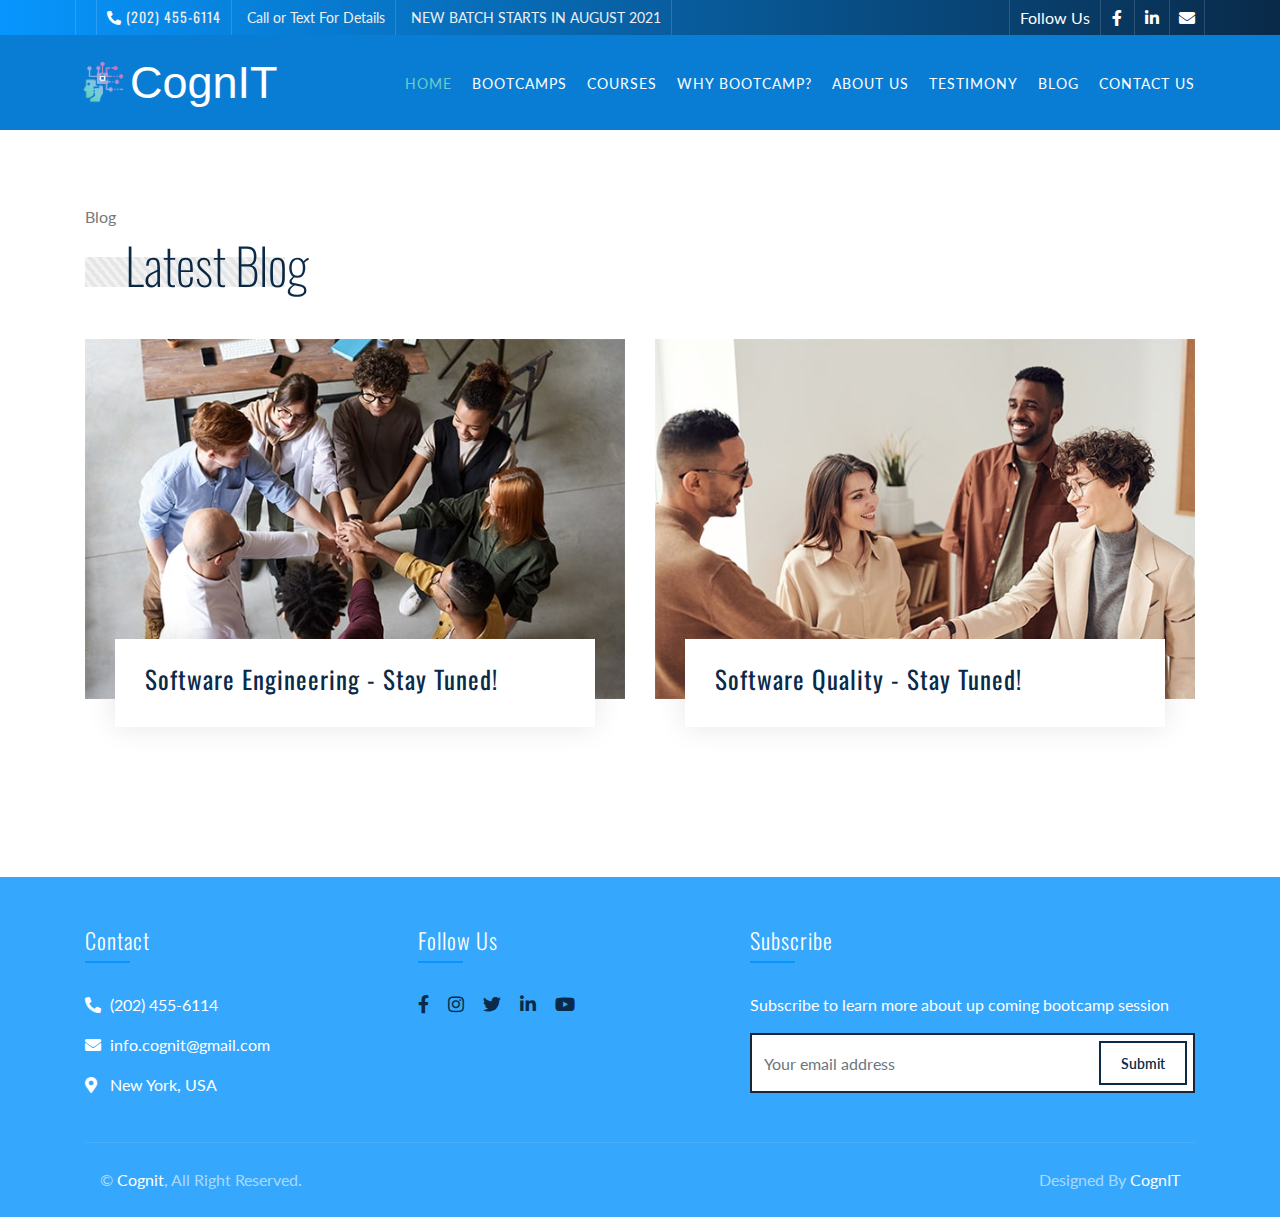
==== commit 35d34f5c: "Updating blog page" ====
--- a/blog.html
+++ b/blog.html
@@ -49,7 +49,8 @@
                     <div class="top-bar-right">
                         <div class="text">Follow Us</div>
                         <div class="social">
-                            <a href="https://www.facebook.com/cognit.info" target="_blank"><i class="fab fa-facebook-f"></i></a>
+                            <a href="https://www.facebook.com/cognit.info" target="_blank"><i
+                                    class="fab fa-facebook-f"></i></a>
                             <a href=""><i class="fab fa-linkedin-in"></i></a>
                             <!--                                <a href=""><i class="fab fa-instagram"></i></a>-->
                             <!--                                <a href=""><i class="fab fa-twitter"></i></a>-->
@@ -65,11 +66,11 @@
     <!-- Nav Bar Start -->
     <div class="navbar navbar-expand-lg bg-dark navbar-dark">
         <div class="container-fluid">
-            <img class="navbar-brand-logo" src="img/cognit-logo-removebg.png" alt="Image">
+            <a href="index.html"><img class="navbar-brand-logo" src="img/cognit-logo-removebg.png" alt="Image"></a>
             <a href="index.html" class="navbar-brand">CognIT</a>
             <button type="button" class="navbar-toggler" data-toggle="collapse" data-target="#navbarCollapse">
-                    <span class="navbar-toggler-icon"></span>
-                </button>
+                <span class="navbar-toggler-icon"></span>
+            </button>
 
             <div class="collapse navbar-collapse justify-content-between" id="navbarCollapse">
                 <div class="navbar-nav ml-auto">
@@ -102,19 +103,19 @@
                             <img src="img/blog-1.jpg" alt="Blog">
                         </div>
                         <div class="blog-content">
-                            <h2 class="blog-title"> TODO Lorem ipsum dolor sit amet</h2>
-                            <div class="blog-meta">
-                                <i class="fa fa-list-alt"></i>
-                                <a href="">Category</a>
-                                <i class="fa fa-calendar-alt"></i>
-                                <p>01-Jan-2045</p>
-                            </div>
-                            <div class="blog-text">
-                                <p>
-                                    Lorem ipsum dolor sit amet elit. Neca pretim miura bitur facili ornare velit non vulpte liqum metus tortor. Lorem ipsum dolor sit amet elit. Neca pretim miura bitur facili ornare velit non vulpte liqum metus tortor
-                                </p>
-                                <a class="btn" href="">Read More</a>
-                            </div>
+                            <h2 class="blog-title">Software Engineering - Stay Tuned!</h2>
+                            <!--<div class="blog-meta">
+                                <i class="fa fa-list-alt"></i>
+                                <a href="">Category</a>
+                                <i class="fa fa-calendar-alt"></i>
+                                <p>01-Jan-2045</p>
+                            </div>
+                            <div class="blog-text">
+                                <p>
+                                    Lorem ipsum dolor sit amet elit. Neca pretim miura bitur facili ornare velit non vulpte liqum metus tortor. Lorem ipsum dolor sit amet elit. Neca pretim miura bitur facili ornare velit non vulpte liqum metus tortor
+                                </p>
+                                <a class="btn" href="">Read More</a>
+                            </div> -->
                         </div>
                     </div>
                 </div>
@@ -122,6 +123,28 @@
                     <div class="blog-item">
                         <div class="blog-img">
                             <img src="img/blog-2.jpg" alt="Blog">
+                        </div>
+                        <div class="blog-content">
+                            <h2 class="blog-title">Software Quality - Stay Tuned!</h2>
+                            <!-- <div class="blog-meta">
+                                <i class="fa fa-list-alt"></i>
+                                <a href="">Category</a>
+                                <i class="fa fa-calendar-alt"></i>
+                                <p>01-Jan-2045</p>
+                            </div>
+                            <div class="blog-text">
+                                <p>
+                                    Lorem ipsum dolor sit amet elit. Neca pretim miura bitur facili ornare velit non vulpte liqum metus tortor. Lorem ipsum dolor sit amet elit. Neca pretim miura bitur facili ornare velit non vulpte liqum metus tortor
+                                </p>
+                                <a class="btn" href="">Read More</a>
+                            </div> -->
+                        </div>
+                    </div>
+                </div>
+                <!-- <div class="col-md-6">
+                    <div class="blog-item">
+                        <div class="blog-img">
+                            <img src="img/blog-3.jpg" alt="Blog">
                         </div>
                         <div class="blog-content">
                             <h2 class="blog-title">Lorem ipsum dolor sit amet</h2>
@@ -143,7 +166,7 @@
                 <div class="col-md-6">
                     <div class="blog-item">
                         <div class="blog-img">
-                            <img src="img/blog-3.jpg" alt="Blog">
+                            <img src="img/blog-4.jpg" alt="Blog">
                         </div>
                         <div class="blog-content">
                             <h2 class="blog-title">Lorem ipsum dolor sit amet</h2>
@@ -161,31 +184,9 @@
                             </div>
                         </div>
                     </div>
-                </div>
-                <div class="col-md-6">
-                    <div class="blog-item">
-                        <div class="blog-img">
-                            <img src="img/blog-4.jpg" alt="Blog">
-                        </div>
-                        <div class="blog-content">
-                            <h2 class="blog-title">Lorem ipsum dolor sit amet</h2>
-                            <div class="blog-meta">
-                                <i class="fa fa-list-alt"></i>
-                                <a href="">Category</a>
-                                <i class="fa fa-calendar-alt"></i>
-                                <p>01-Jan-2045</p>
-                            </div>
-                            <div class="blog-text">
-                                <p>
-                                    Lorem ipsum dolor sit amet elit. Neca pretim miura bitur facili ornare velit non vulpte liqum metus tortor. Lorem ipsum dolor sit amet elit. Neca pretim miura bitur facili ornare velit non vulpte liqum metus tortor
-                                </p>
-                                <a class="btn" href="">Read More</a>
-                            </div>
-                        </div>
-                    </div>
-                </div>
-            </div>
-            <div class="row">
+                </div> -->
+            </div>
+            <!-- <div class="row">
                 <div class="col-12">
                     <ul class="pagination justify-content-center">
                         <li class="page-item disabled"><a class="page-link" href="#">Previous</a></li>
@@ -195,7 +196,7 @@
                         <li class="page-item"><a class="page-link" href="#">Next</a></li>
                     </ul>
                 </div>
-            </div>
+            </div> -->
         </div>
     </div>
     <!-- Blog End -->
--- a/css/style.css
+++ b/css/style.css
@@ -1,18 +1,18 @@
 /*******************************/
+
+
 /********* General CSS *********/
-/*******************************/
+
+
+/*******************************/
+
 body {
     color: #797979;
     background: #ffffff;
     font-family: 'Lato', sans-serif;
 }
 
-h1,
-h2, 
-h3, 
-h4,
-h5, 
-h6 {
+h1, h2, h3, h4, h5, h6 {
     color: #092a49;
     font-family: 'Oswald', sans-serif;
 }
@@ -22,16 +22,13 @@
     transition: .3s;
 }
 
-a:hover,
-a:active,
-a:focus {
+a:hover, a:active, a:focus {
     color: #092a49;
     outline: none;
     text-decoration: none;
 }
 
-.btn:focus,
-.form-control:focus {
+.btn:focus, .form-control:focus {
     box-shadow: none;
 }
 
@@ -75,8 +72,13 @@
 
 
 /**********************************/
+
+
 /********** Top Bar CSS ***********/
+
+
 /**********************************/
+
 .top-bar {
     position: relative;
     height: 35px;
@@ -107,12 +109,9 @@
     color: #ffffff;
 }
 
-.top-bar .text .announcement {
-
-}
-
 .top-bar .text:last-child {
     border-right: 1px solid rgba(255, 255, 255, .15);
+    text-transform: uppercase;
 }
 
 .top-bar .text i {
@@ -171,8 +170,13 @@
 
 
 /**********************************/
+
+
 /*********** Nav Bar CSS **********/
+
+
 /**********************************/
+
 .navbar {
     position: relative;
     transition: .5s;
@@ -202,17 +206,13 @@
     max-height: 55px;
 }
 
-.navbar-dark .navbar-nav .nav-link,
-.navbar-dark .navbar-nav .nav-link:focus,
-.navbar-dark .navbar-nav .nav-link:hover,
-.navbar-dark .navbar-nav .nav-link.active {
+.navbar-dark .navbar-nav .nav-link, .navbar-dark .navbar-nav .nav-link:focus, .navbar-dark .navbar-nav .nav-link:hover, .navbar-dark .navbar-nav .nav-link.active {
     padding: 10px 10px 8px 10px;
     color: #ffffff;
 }
 
-.navbar-dark .navbar-nav .nav-link:hover,
-.navbar-dark .navbar-nav .nav-link.active {
-    color: #0796fe;
+.navbar-dark .navbar-nav .nav-link:hover, .navbar-dark .navbar-nav .nav-link.active {
+    color: #6bcdc8;
     transition: none;
 }
 
@@ -232,16 +232,22 @@
         background: rgba(9, 42, 73, .2)!important;
         z-index: 9;
     }
-    
     .navbar.nav-sticky {
         padding: 10px 60px;
         background: #097dd4 !important;
     }
-    
+    .nav-annoucement {
+        font-size: 20px;
+        color: #ce0000;
+        font-family: 'Times New Roman', Times, serif;
+        margin-top: 20px;
+        margin-left: 15px;
+        margin-right: 5px;
+        text-transform: uppercase;
+    }
     .page .navbar {
         background: #097dd4 !important;
     }
-    
     .navbar a.nav-link {
         padding: 8px 15px;
         font-size: 14px;
@@ -250,16 +256,14 @@
     }
 }
 
-@media (max-width: 991.98px) {   
+@media (max-width: 991.98px) {
     .navbar {
         padding: 15px;
         background: #097dd4 !important;
     }
-    
     .navbar a.nav-link {
         padding: 5px;
     }
-    
     .navbar .dropdown-menu {
         box-shadow: none;
     }
@@ -267,8 +271,13 @@
 
 
 /*******************************/
+
+
 /********** Hero CSS ***********/
-/*******************************/
+
+
+/*******************************/
+
 .carousel {
     position: relative;
     width: 100%;
@@ -323,10 +332,10 @@
     max-width: 700px;
     height: calc(100vh - 35px);
     display: flex;
+    z-index: 2;
+    flex-direction: column;
+    justify-content: flex-end;
     align-items: center;
-    justify-content: center;
-    flex-direction: column;
-    z-index: 2;
 }
 
 .carousel .carousel-text h1 {
@@ -387,8 +396,7 @@
     z-index: 9;
 }
 
-.carousel .owl-nav .owl-prev,
-.carousel .owl-nav .owl-next {
+.carousel .owl-nav .owl-prev, .carousel .owl-nav .owl-next {
     width: 60px;
     height: 60px;
     display: flex;
@@ -400,8 +408,7 @@
     transition: .5s;
 }
 
-.carousel .owl-nav .owl-prev:hover,
-.carousel .owl-nav .owl-next:hover {
+.carousel .owl-nav .owl-prev:hover, .carousel .owl-nav .owl-next:hover {
     color: #ffffff;
     background: #0796fe;
 }
@@ -441,20 +448,15 @@
 }
 
 @media (max-width: 991.98px) {
-    .carousel,
-    .carousel .carousel-item,
-    .carousel .carousel-text {
+    .carousel, .carousel .carousel-item, .carousel .carousel-text {
         height: calc(100vh - 105px);
     }
-    
     .carousel .carousel-text h1 {
         font-size: 35px;
     }
-    
     .carousel .carousel-text p {
         font-size: 16px;
     }
-    
     .carousel .carousel-text .btn {
         padding: 12px 30px;
         font-size: 15px;
@@ -463,16 +465,12 @@
 }
 
 @media (max-width: 767.98px) {
-    .carousel,
-    .carousel .carousel-item,
-    .carousel .carousel-text {
+    .carousel, .carousel .carousel-item, .carousel .carousel-text {
         height: calc(100vh - 70px);
     }
-    
     .carousel .carousel-text h1 {
         font-size: 30px;
     }
-    
     .carousel .carousel-text .btn {
         padding: 10px 25px;
         font-size: 15px;
@@ -484,7 +482,6 @@
     .carousel .carousel-text h1 {
         font-size: 25px;
     }
-    
     .carousel .carousel-text .btn {
         padding: 8px 20px;
         font-size: 14px;
@@ -494,8 +491,13 @@
 
 
 /*******************************/
+
+
 /******* Section Header ********/
-/*******************************/
+
+
+/*******************************/
+
 .section-header {
     position: relative;
     text-align: left;
@@ -523,11 +525,11 @@
     top: 23px;
     left: -40px;
     border-bottom: 30px solid;
-    border-image: repeating-linear-gradient( 60deg, rgba(0,0,0,.05), rgba(0,0,0,.05) 1.5%, rgba(0,0,0,.1) 1.5%, rgba(0,0,0,.1) 3%) 30;
+    border-image: repeating-linear-gradient( 60deg, rgba(0, 0, 0, .05), rgba(0, 0, 0, .05) 1.5%, rgba(0, 0, 0, .1) 1.5%, rgba(0, 0, 0, .1) 3%) 30;
 }
 
 .section-header h2:hover::after {
-    border-image: repeating-linear-gradient( 60deg, rgba(0,0,0,.1), rgba(0,0,0,.1) 1.5%, rgba(0,0,0,.05) 1.5%, rgba(0,0,0,.05) 3%) 30;
+    border-image: repeating-linear-gradient( 60deg, rgba(0, 0, 0, .1), rgba(0, 0, 0, .1) 1.5%, rgba(0, 0, 0, .05) 1.5%, rgba(0, 0, 0, .05) 3%) 30;
 }
 
 @media (max-width: 991.98px) {
@@ -550,8 +552,13 @@
 
 
 /*******************************/
+
+
 /********** Fact CSS ***********/
-/*******************************/
+
+
+/*******************************/
+
 .fact {
     position: relative;
     width: 100%;
@@ -588,8 +595,13 @@
 
 
 /*******************************/
+
+
 /********** About CSS **********/
-/*******************************/
+
+
+/*******************************/
+
 .about {
     position: relative;
     width: 100%;
@@ -618,12 +630,12 @@
     left: 60px;
     background: transparent;
     border: 30px solid;
-    border-image: repeating-linear-gradient( 45deg, rgba(0,0,0,.05), rgba(0,0,0,.05) .5%, rgba(0,0,0,.1) .5%, rgba(0,0,0,.1) 1%) 30;
+    border-image: repeating-linear-gradient( 45deg, rgba(0, 0, 0, .05), rgba(0, 0, 0, .05) .5%, rgba(0, 0, 0, .1) .5%, rgba(0, 0, 0, .1) 1%) 30;
     z-index: 1;
 }
 
 .about .about-img:hover::after {
-    border-image: repeating-linear-gradient( 45deg, rgba(0,0,0,.1), rgba(0,0,0,.1) .5%, rgba(0,0,0,.05) .5%, rgba(0,0,0,.05) 1%) 30;
+    border-image: repeating-linear-gradient( 45deg, rgba(0, 0, 0, .1), rgba(0, 0, 0, .1) .5%, rgba(0, 0, 0, .05) .5%, rgba(0, 0, 0, .05) 1%) 30;
 }
 
 .about .about-img-1 {
@@ -642,8 +654,7 @@
     z-index: 1;
 }
 
-.about .about-img-1 img,
-.about .about-img-2 img {
+.about .about-img-1 img, .about .about-img-2 img {
     position: relative;
     width: 100%;
 }
@@ -680,8 +691,13 @@
 
 
 /*******************************/
+
+
 /********* Service CSS *********/
-/*******************************/
+
+
+/*******************************/
+
 .service {
     position: relative;
     width: 100%;
@@ -746,6 +762,7 @@
 .syllabus {
     margin-top: 25px;
 }
+
 .syllabus h3 {
     margin: 0 0 10px 40px;
     position: relative;
@@ -774,9 +791,15 @@
     background: #35a8fe;
 }
 
-/*******************************/
+
+/*******************************/
+
+
 /********* Feature CSS *********/
-/*******************************/
+
+
+/*******************************/
+
 .feature {
     position: relative;
     width: 100%;
@@ -804,12 +827,12 @@
     top: 30%;
     left: 0;
     border: 30px solid;
-    border-image: repeating-linear-gradient( 45deg, rgba(0,0,0,.05), rgba(0,0,0,.05) .5%, rgba(0,0,0,.1) .5%, rgba(0,0,0,.1) 1%) 30;
+    border-image: repeating-linear-gradient( 45deg, rgba(0, 0, 0, .05), rgba(0, 0, 0, .05) .5%, rgba(0, 0, 0, .1) .5%, rgba(0, 0, 0, .1) 1%) 30;
     z-index: 1;
 }
 
 .feature .feature-img:hover::after {
-    border-image: repeating-linear-gradient( 45deg, rgba(0,0,0,.1), rgba(0,0,0,.1) .5%, rgba(0,0,0,.05) .5%, rgba(0,0,0,.05) 1%) 30;
+    border-image: repeating-linear-gradient( 45deg, rgba(0, 0, 0, .1), rgba(0, 0, 0, .1) .5%, rgba(0, 0, 0, .05) .5%, rgba(0, 0, 0, .05) 1%) 30;
 }
 
 .feature .feature-img img {
@@ -861,8 +884,13 @@
 
 
 /*******************************/
+
+
 /*********** Team CSS **********/
-/*******************************/
+
+
+/*******************************/
+
 .team {
     position: relative;
     width: 100%;
@@ -938,8 +966,13 @@
 
 
 /*******************************/
+
+
 /******* Testimonial CSS *******/
-/*******************************/
+
+
+/*******************************/
+
 .testimonial {
     position: relative;
     width: 100%;
@@ -1014,8 +1047,7 @@
     justify-content: center;
 }
 
-.testimonial .owl-nav .owl-prev,
-.testimonial .owl-nav .owl-next {
+.testimonial .owl-nav .owl-prev, .testimonial .owl-nav .owl-next {
     position: relative;
     width: 100px;
     display: flex;
@@ -1034,13 +1066,11 @@
     padding-left: 80px;
 }
 
-.testimonial .owl-nav .owl-prev:hover,
-.testimonial .owl-nav .owl-next:hover {
-    color: #092a49;
-}
-
-.testimonial .owl-nav .owl-prev::after,
-.testimonial .owl-nav .owl-next::after {
+.testimonial .owl-nav .owl-prev:hover, .testimonial .owl-nav .owl-next:hover {
+    color: #092a49;
+}
+
+.testimonial .owl-nav .owl-prev::after, .testimonial .owl-nav .owl-next::after {
     position: absolute;
     content: "";
     width: 80px;
@@ -1066,66 +1096,82 @@
     background: #092a49;
 }
 
-/*******************************/
+
+/*******************************/
+
+
 /* Services Item */
+
+
 /******************************/
+
 #services {
     position: relative;
     width: 100%;
     padding: 45px 0;
+}
+
+#services .coming-soon {
+    position: relative;
+    width: 100%;
+    padding: 10px 0;
+}
+
+.coming-soon .section-header {
+    margin-bottom: 5px;
 }
 
 #services .item-boxes {
     height: 400px;
-      border: 5px solid #eaeaea;
+    border: 5px solid #eaeaea;
 }
 
 .item-boxes {
-  padding: 30px;
-  border-radius: 4px;
-  border: 1px solid #eaeaea;
-  margin: 15px 0;
-  webkit-transition: all 0.3s ease-in-out;
-  -moz-transition: all 0.3s ease-in-out;
-  transition: all 0.3s ease-in-out;
+    padding: 30px;
+    border-radius: 4px;
+    border: 1px solid #eaeaea;
+    margin: 15px 0;
+    webkit-transition: all 0.3s ease-in-out;
+    -moz-transition: all 0.3s ease-in-out;
+    transition: all 0.3s ease-in-out;
 }
 
 .item-boxes .icon {
-  margin-bottom: 10px;
+    margin-bottom: 10px;
 }
 
 .item-boxes .icon i {
-  font-size: 30px;
-  line-height: 60px;
-  color: #F97794;
+    font-size: 30px;
+    line-height: 60px;
+    color: #F97794;
 }
 
 .item-boxes h4 {
-  font-size: 18px;
-  font-weight: 500;
-  margin-bottom: 15px;
+    font-size: 18px;
+    font-weight: 500;
+    margin-bottom: 15px;
 }
 
 .item-boxes p {
-  margin: 0;
+    margin: 0;
 }
 
 .item-boxes:hover {
-  background: transparent;
-  box-shadow: 0px 10px 50px 0px rgba(84, 110, 122, 0.35);
+    background: transparent;
+    box-shadow: 0px 10px 50px 0px rgba(84, 110, 122, 0.35);
 }
 
 .services-item {
-  padding: 30px 15px;
-  background: #fff;
-  border-radius: 4px;
-  text-align: center;
-  margin-bottom: 30px;
-  position: relative;
-  transition: all 0.3s ease-in-out;
-  -moz-transition: all 0.3s ease-in-out;
-  -webkit-transition: all 0.3s ease-in-out;
-  -o-transition: all 0.3s ease-in-out;
+    padding: 30px 15px;
+    background: #fff;
+    border-radius: 4px;
+    text-align: center;
+    margin-bottom: 30px;
+    position: relative;
+    transition: all 0.3s ease-in-out;
+    -moz-transition: all 0.3s ease-in-out;
+    -webkit-transition: all 0.3s ease-in-out;
+    -o-transition: all 0.3s ease-in-out;
 }
 
 .services-item li {
@@ -1133,108 +1179,114 @@
 }
 
 .services-item .icon {
-  margin-bottom: 20px;
+    margin-bottom: 20px;
 }
 
 .services-item .icon i {
-  width: 30px;
-  height: 30px;
-  background: #f9f9f9;
-  display: inline-block;
-  line-height: 60px;
-  font-size: 24px;
-  text-align: center;
-  border-radius: 50%;
-  -webkit-transform: scale(1);
-  -moz-transform: scale(1);
-  -ms-transform: scale(1);
-  -o-transform: scale(1);
-  transform: scale(1);
-  transition: all 0.3s ease-in-out;
-  -moz-transition: all 0.3s ease-in-out;
-  -webkit-transition: all 0.3s ease-in-out;
-  -o-transition: all 0.3s ease-in-out;
+    width: 30px;
+    height: 30px;
+    background: #f9f9f9;
+    display: inline-block;
+    line-height: 60px;
+    font-size: 24px;
+    text-align: center;
+    border-radius: 50%;
+    -webkit-transform: scale(1);
+    -moz-transform: scale(1);
+    -ms-transform: scale(1);
+    -o-transform: scale(1);
+    transform: scale(1);
+    transition: all 0.3s ease-in-out;
+    -moz-transition: all 0.3s ease-in-out;
+    -webkit-transition: all 0.3s ease-in-out;
+    -o-transition: all 0.3s ease-in-out;
 }
 
 .services-item .color-1 i {
-  background: #FAE3E3;
-  color: #D82928 !important;
+    background: #FAE3E3;
+    color: #D82928 !important;
 }
 
 .services-item .color-2 i {
-  background: #E6F8ED;
-  color: #57D283 !important;
+    background: #E6F8ED;
+    color: #57D283 !important;
 }
 
 .services-item .color-3 i {
-  background: #E3EAFA;
-  color: #457BF4 !important;
+    background: #E3EAFA;
+    color: #457BF4 !important;
 }
 
 .services-item .color-4 i {
-  background: #F3EAD6;
-  color: #f1a90a !important;
+    background: #F3EAD6;
+    color: #f1a90a !important;
 }
 
 .services-item .color-5 i {
-  background: #E7E6FF;
-  color: #7271FF !important;
+    background: #E7E6FF;
+    color: #7271FF !important;
 }
 
 .services-item .color-6 i {
-  background: #DEDEDE;
-  color: #35393D !important;
+    background: #DEDEDE;
+    color: #35393D !important;
 }
 
 .services-item .color-7 i {
-  background: #DEDEDE;
-  color: #ea290a !important;
+    background: #DEDEDE;
+    color: #ea290a !important;
 }
 
 .services-item .color-8 i {
-  background: #DEDEDE;
-  color: #35393D !important;
+    background: #DEDEDE;
+    color: #35393D !important;
 }
 
 .services-item .color-9 i {
-  background: #DEDEDE;
-  color: #35393D !important;
+    background: #DEDEDE;
+    color: #35393D !important;
 }
 
 .services-item .services-content {
-  padding-left: 65px;
+    padding-left: 65px;
 }
 
 .services-item .services-content h3 {
-  margin-bottom: 10px;
-  font-size: 18px;
-  font-weight: 500;
+    margin-bottom: 10px;
+    font-size: 18px;
+    font-weight: 500;
 }
 
 .services-item .services-content h3 a {
-  color: #272727;
+    color: #272727;
 }
 
 .services-item .services-content h3 a:hover {
-  color: #F97794;
+    color: #F97794;
 }
 
 .services-item:hover {
-  box-shadow: 0px 10px 50px 0px rgba(84, 110, 122, 0.35);
+    box-shadow: 0px 10px 50px 0px rgba(84, 110, 122, 0.35);
 }
 
 .services-item:hover .icon i {
-  background: transparent;
-  -webkit-transform: scale(1.1);
-  -moz-transform: scale(1.1);
-  -ms-transform: scale(1.1);
-  -o-transform: scale(1.1);
-  transform: scale(1.1);
-}
-
-/*******************************/
+    background: transparent;
+    -webkit-transform: scale(1.1);
+    -moz-transform: scale(1.1);
+    -ms-transform: scale(1.1);
+    -o-transform: scale(1.1);
+    transform: scale(1.1);
+}
+
+
+/*******************************/
+
+
 /*********** Blog CSS **********/
-/*******************************/
+
+
+/*******************************/
+
 .blog {
     position: relative;
     width: 100%;
@@ -1351,8 +1403,7 @@
     justify-content: center;
 }
 
-.blog .owl-nav .owl-prev,
-.blog .owl-nav .owl-next {
+.blog .owl-nav .owl-prev, .blog .owl-nav .owl-next {
     position: relative;
     width: 100px;
     display: flex;
@@ -1371,13 +1422,11 @@
     padding-left: 80px;
 }
 
-.blog .owl-nav .owl-prev:hover,
-.blog .owl-nav .owl-next:hover {
-    color: #092a49;
-}
-
-.blog .owl-nav .owl-prev::after,
-.blog .owl-nav .owl-next::after {
+.blog .owl-nav .owl-prev:hover, .blog .owl-nav .owl-next:hover {
+    color: #092a49;
+}
+
+.blog .owl-nav .owl-prev::after, .blog .owl-nav .owl-next::after {
     position: absolute;
     content: "";
     width: 80px;
@@ -1414,8 +1463,7 @@
     border-color: #092a49;
 }
 
-.blog .pagination .page-link:hover,
-.blog .pagination .page-item.active .page-link {
+.blog .pagination .page-link:hover, .blog .pagination .page-item.active .page-link {
     color: #0796fe;
     background: #092a49;
 }
@@ -1426,8 +1474,13 @@
 
 
 /*******************************/
+
+
 /********* Contact CSS *********/
-/*******************************/
+
+
+/*******************************/
+
 .contact {
     position: relative;
     width: 100%;
@@ -1435,7 +1488,7 @@
 }
 
 #contact-us-page {
-        padding: 128px 0 15px 0;
+    padding: 128px 0 15px 0;
 }
 
 .contact .contact-info {
@@ -1539,8 +1592,13 @@
 
 
 /*******************************/
+
+
 /******* Single Page CSS *******/
-/*******************************/
+
+
+/*******************************/
+
 .single {
     position: relative;
     width: 100%;
@@ -1552,8 +1610,7 @@
     margin: 0 0 25px 0;
 }
 
-.single .table,
-.single .list-group {
+.single .table, .single .list-group {
     margin-bottom: 30px;
 }
 
@@ -1580,8 +1637,13 @@
 
 
 /*******************************/
+
+
 /********* Footer CSS **********/
-/*******************************/
+
+
+/*******************************/
+
 .footer {
     position: relative;
     margin-top: 45px;
@@ -1589,17 +1651,13 @@
     background: #35a8fe;
 }
 
-.footer .footer-contact,
-.footer .footer-link,
-.footer .footer-newsletter {
+.footer .footer-contact, .footer .footer-link, .footer .footer-newsletter {
     position: relative;
     margin-bottom: 45px;
     color: #ffffff;
 }
 
-.footer .footer-contact h2,
-.footer .footer-link h2,
-.footer .footer-newsletter h2 {
+.footer .footer-contact h2, .footer .footer-link h2, .footer .footer-newsletter h2 {
     position: relative;
     margin-bottom: 30px;
     padding-bottom: 10px;
@@ -1609,9 +1667,7 @@
     color: #ffffff;
 }
 
-.footer .footer-contact h2::after,
-.footer .footer-link h2::after,
-.footer .footer-newsletter h2::after {
+.footer .footer-contact h2::after, .footer .footer-link h2::after, .footer .footer-newsletter h2::after {
     position: absolute;
     content: "";
     width: 45px;
@@ -1727,9 +1783,8 @@
 }
 
 @media (max-width: 767.98px) {
-    .footer .copyright p,
-    .footer .copyright .col-md-6:last-child p {
+    .footer .copyright p, .footer .copyright .col-md-6:last-child p {
         margin: 5px 0;
         text-align: center;
     }
-}
+}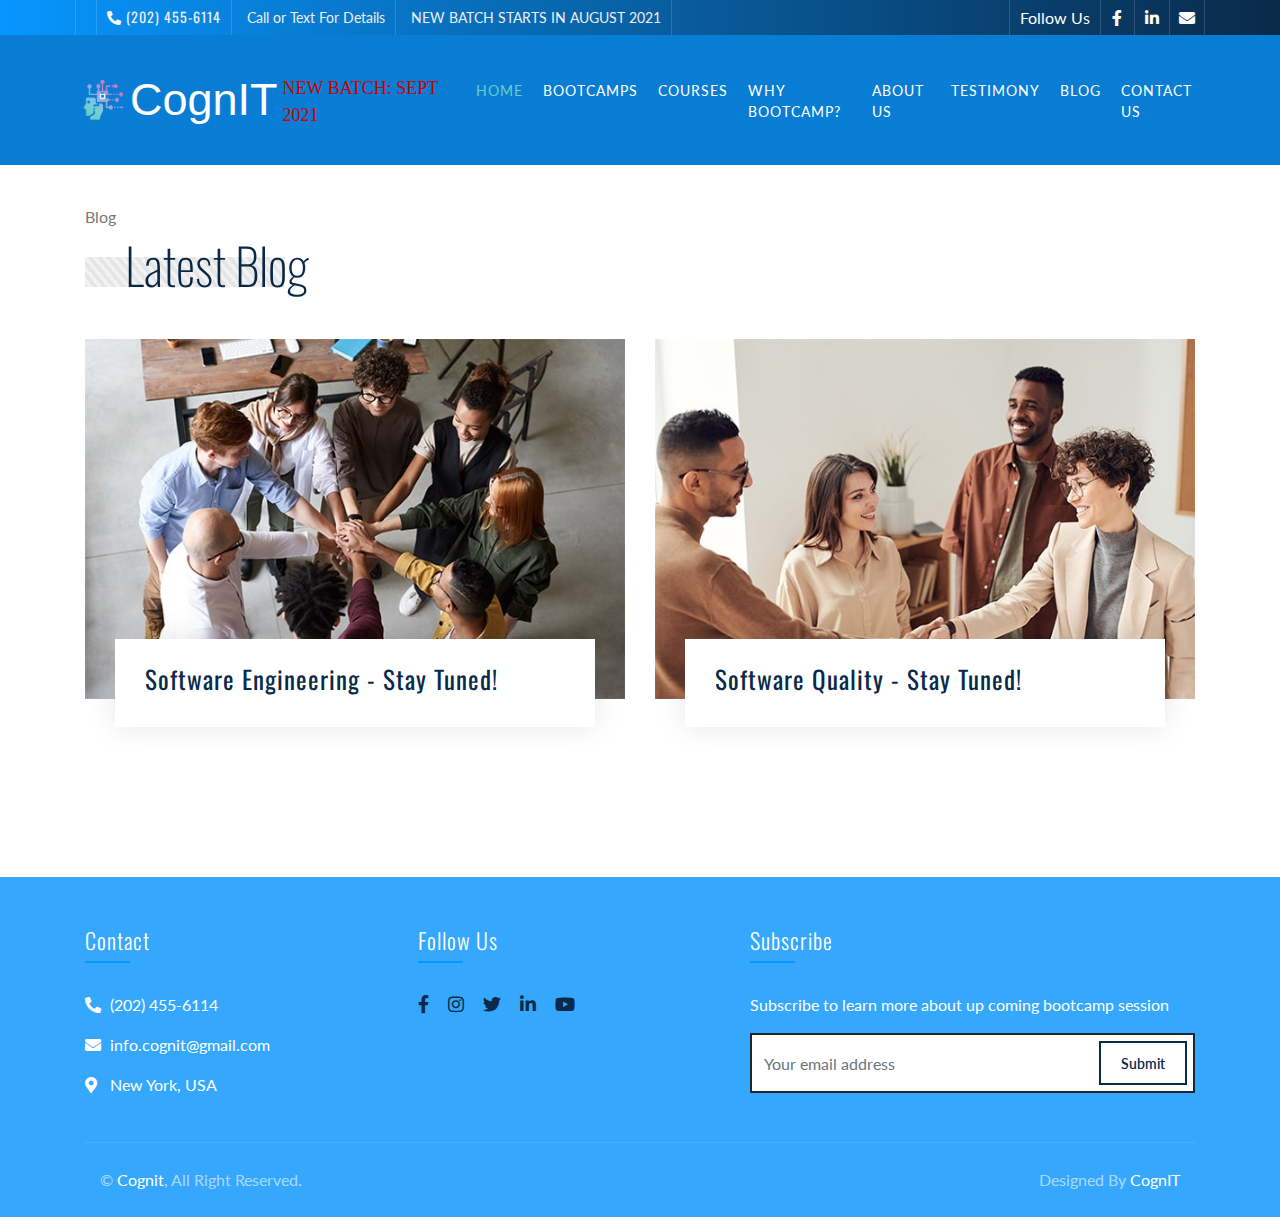
==== commit b1f9c9f9: "Adding announcement to all pages" ====
--- a/blog.html
+++ b/blog.html
@@ -71,7 +71,9 @@
             <button type="button" class="navbar-toggler" data-toggle="collapse" data-target="#navbarCollapse">
                 <span class="navbar-toggler-icon"></span>
             </button>
-
+            <div class=".nav-sticky nav-announcement">
+                <p>New Batch: Sept 2021</p>
+            </div>
             <div class="collapse navbar-collapse justify-content-between" id="navbarCollapse">
                 <div class="navbar-nav ml-auto">
                     <a href="index.html" class="nav-item nav-link active">Home</a>
@@ -219,11 +221,11 @@
                             <div class="footer-contact">
                                 <h2>Follow Us</h2>
                                 <div class="footer-social">
-                                    <a href="https://www.facebook.com/cognit.info"><i class="fab fa-facebook-f"></i></a>
-                                    <a href="TODO"><i class="fab fa-instagram"></i></a>
-                                    <a href="TODO"><i class="fab fa-twitter"></i></a>
-                                    <a href="TODO"><i class="fab fa-linkedin-in"></i></a>
-                                    <a href="TODO"><i class="fab fa-youtube"></i></a>
+                                    <a href="https://www.facebook.com/cognit.info" target="_blank"><i class="fab fa-facebook-f"></i></a>
+                                    <a href="index.html"><i class="fab fa-instagram"></i></a>
+                                    <a href="index.html"><i class="fab fa-twitter"></i></a>
+                                    <a href="index.html"><i class="fab fa-linkedin-in"></i></a>
+                                    <a href="index.html"><i class="fab fa-youtube"></i></a>
                                 </div>
                             </div>
                         </div>
--- a/css/style.css
+++ b/css/style.css
@@ -236,12 +236,12 @@
         padding: 10px 60px;
         background: #097dd4 !important;
     }
-    .nav-annoucement {
-        font-size: 20px;
+    .nav-announcement {
+        font-size: 18px;
         color: #ce0000;
         font-family: 'Times New Roman', Times, serif;
         margin-top: 20px;
-        margin-left: 15px;
+        margin-left: 5px;
         margin-right: 5px;
         text-transform: uppercase;
     }
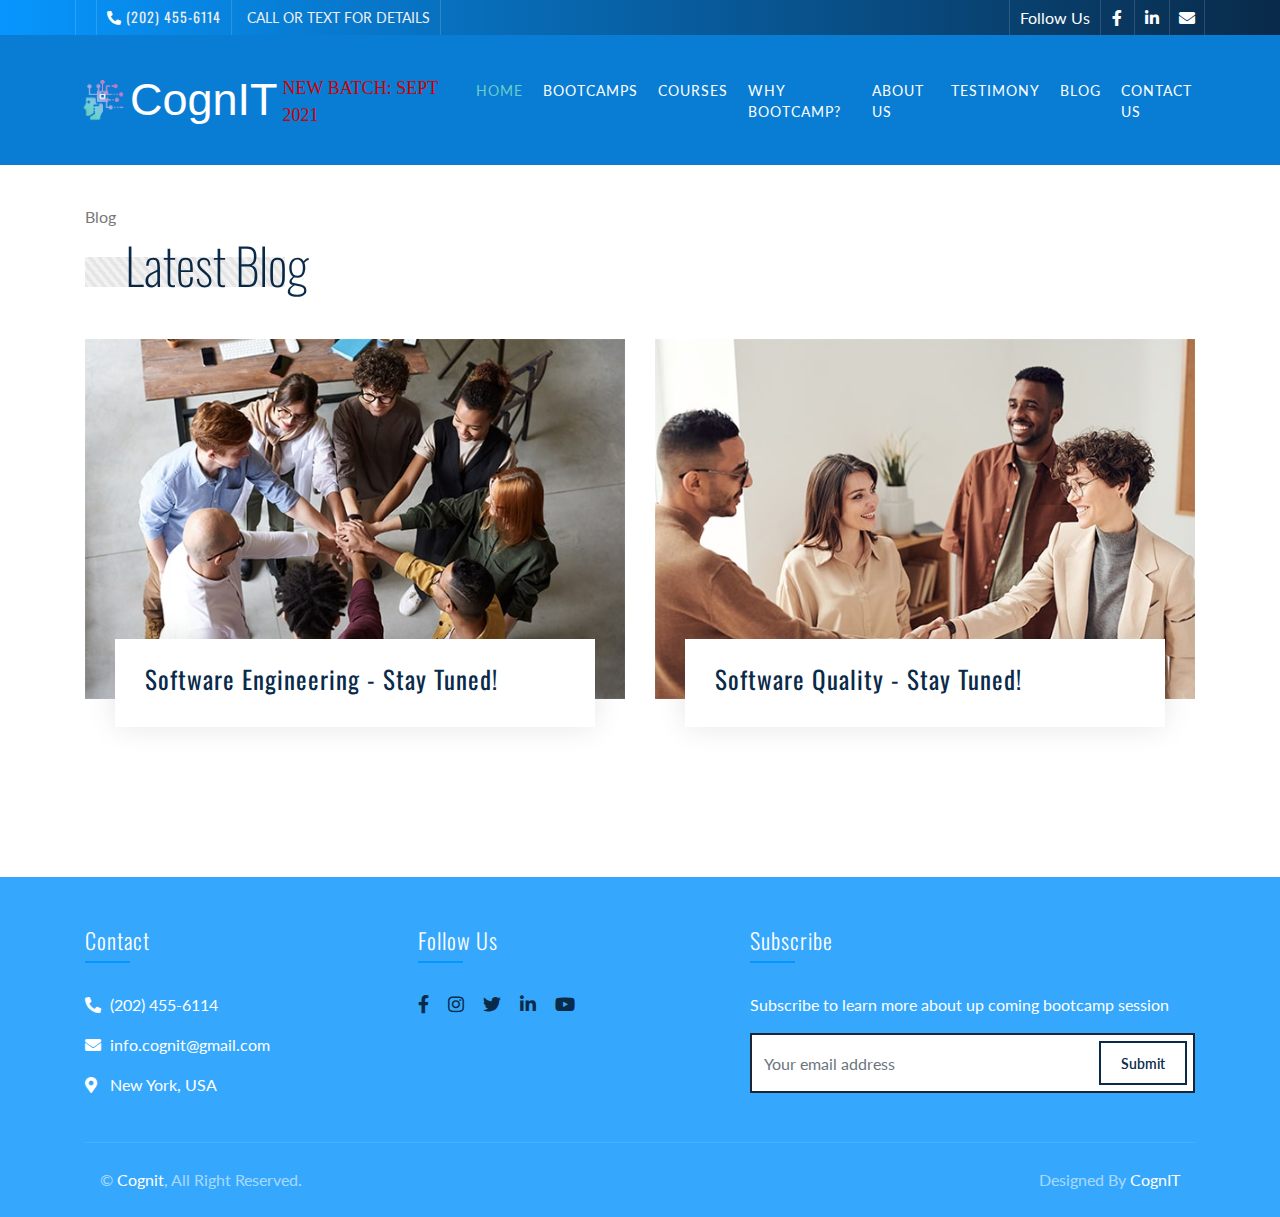
==== commit 48b49c48: "Adding courses contents" ====
--- a/blog.html
+++ b/blog.html
@@ -39,9 +39,6 @@
                         </div>
                         <div class="text">
                             <p>Call or Text For Details</p>
-                        </div>
-                        <div class="text" class="announcement">
-                            <p>New Batch Starts in August 2021</p>
                         </div>
                     </div>
                 </div>
--- a/css/style.css
+++ b/css/style.css
@@ -445,6 +445,19 @@
     color: #ffffff;
     background: #000000;
     opacity: 1;
+}
+
+
+/* Course Bullets */
+
+.service-item ul {
+    list-style: square;
+    position: relative;
+    padding-left: 1em;
+    text-align: left;
+    font-family: serif;
+    font-style: italic;
+    font-size: 16px;
 }
 
 @media (max-width: 991.98px) {
